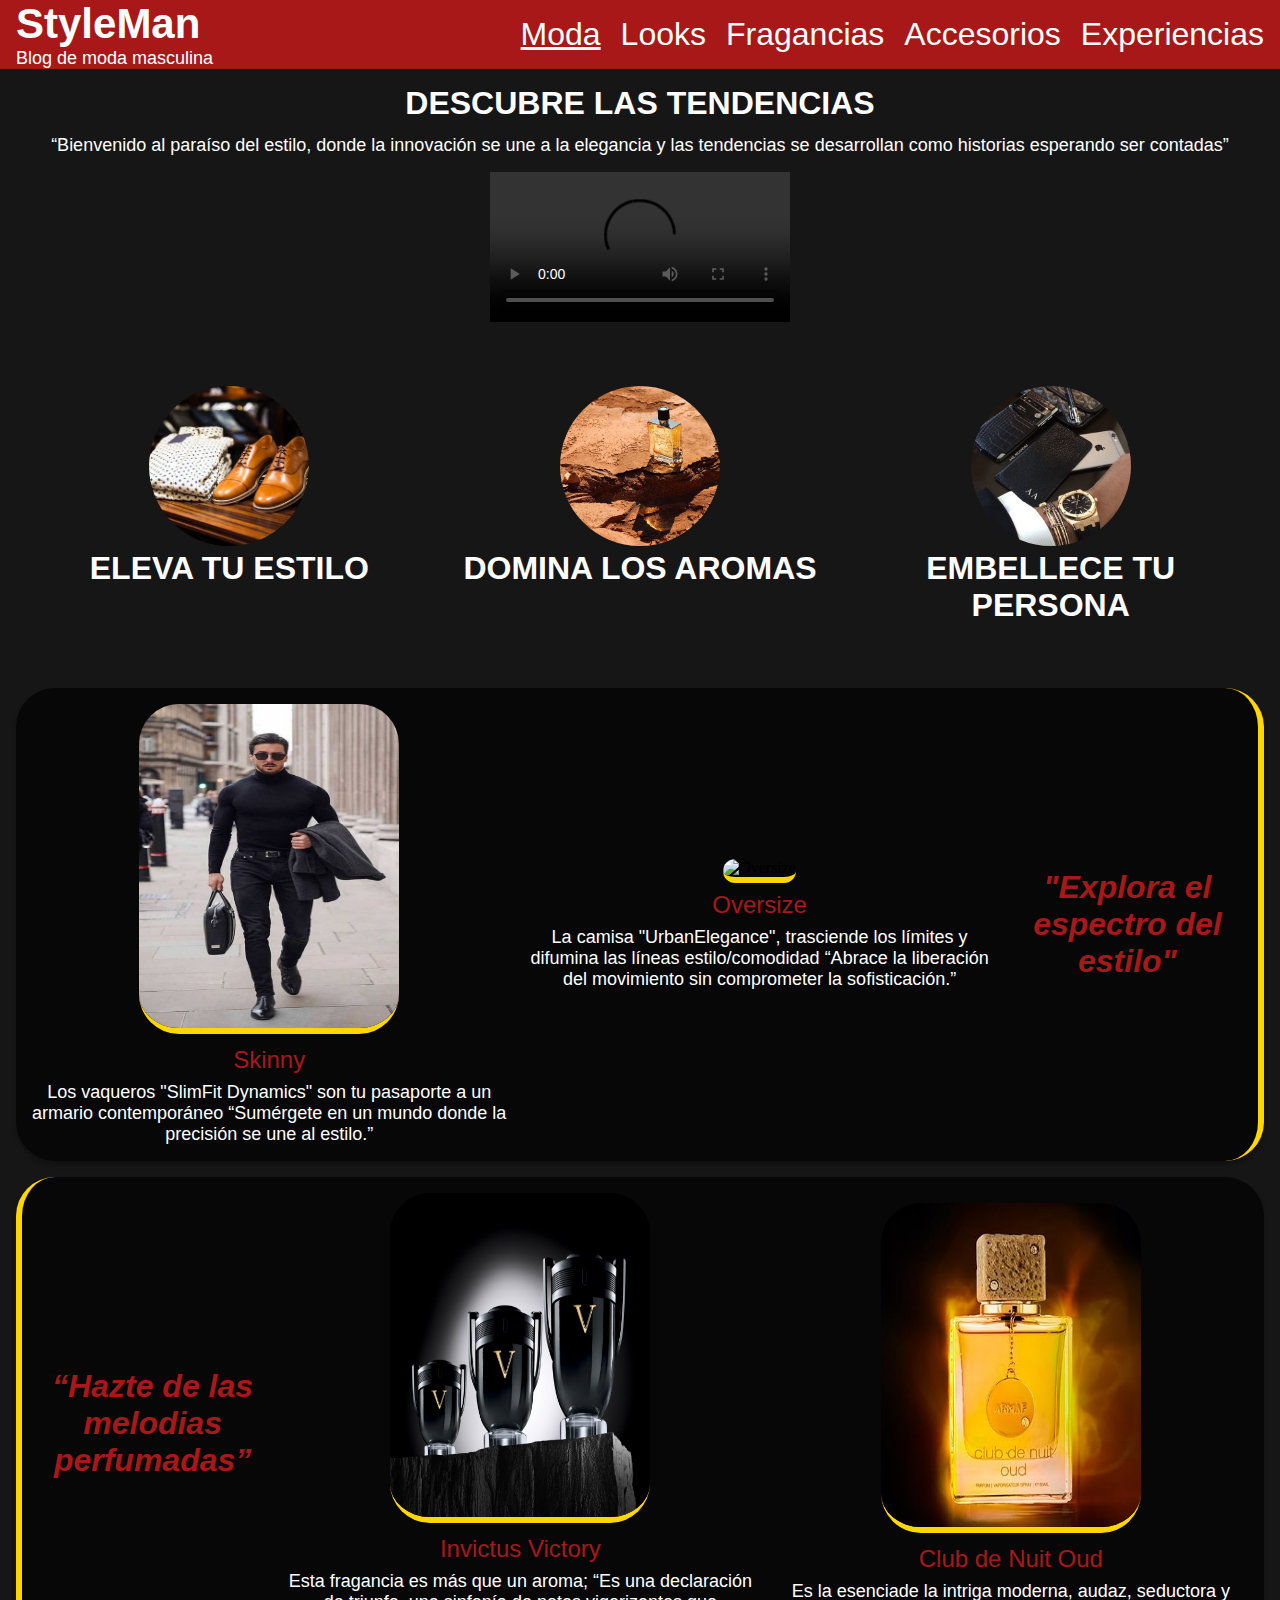
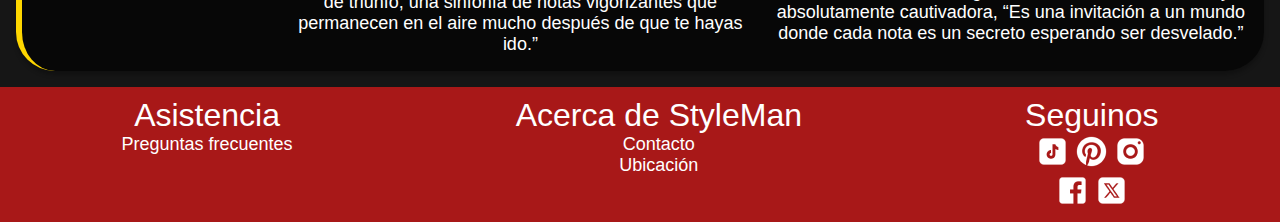
==== index.html @ 56cf2afa "creacion y maquetacion de las 5 paginas utilizando grid y flex" ====
<!DOCTYPE html>
<html lang="en">


<head>
    <meta charset="UTF-8">
    <meta name="viewport" content="width=device-width, initial-scale=1.0">
    <title>Moda</title>
    <link rel="stylesheet" href="./css/style.css">
</head>


<body>
    <!-- Header -->
    <header>
        <div class="StyleMan-Blog">
            <a href="#"><h1>StyleMan</h1></a>
            <p>Blog de moda masculina</p>
        </div>
        <!-- Barra de navegacion -->
        
        <nav>
            <ul class="navBar">
                <li class="active"><a href="#" ><h2>Moda</h2></a> </li>
                <li><a href="./pages/looks.html"><h2>Looks</h2></a></li>
                <li><a href="./pages/fragancias.html" ><h2>Fragancias</h2></a></li>
                <li><a href="./pages/accesorios.html" ><h2>Accesorios</h2></a></li>
                <li><a href="./pages/experiencias.html" ><h2>Experiencias</h2></a></li>
            </ul>
        </nav>
        <!-- Fin Barra de navegacion -->
    </header>
    <!-- Fin Header -->

    <!-- Main -->
    <main>
        <!-- Comentarios Iniciales -->
        <section class="comentarios">
            <h3>DESCUBRE LAS TENDENCIAS</h3>
            <p>“Bienvenido al paraíso del estilo, donde la innovación se une a la elegancia 
                y las tendencias se desarrollan como historias esperando ser contadas”</p>
        </section>
        <!-- Fin Comentarios Iniciales -->
        
        <video src="./assets/video/moda/moda.mp4" controls></video>

        <!-- Preliminares del sitio -->
        <section class="preliminares">
            <div class="temario1">
                <Div class="image-container">
                    <a href="./pages/looks.html"><img src="./assets/img/moda/eleva-tu-estilo.jpeg" alt="Eleva tu estilo"></a>
                </Div>
                <h3>ELEVA TU ESTILO</h3>
            </div>
            <div class="temario2">
                <div class="image-container">
                    <a href="./pages/fragancias.html"><img src="./assets/img/moda/domina-los-aromas.jpg" alt="Domina los aromas"></a>
                </div>
                <h3>DOMINA LOS AROMAS</h3>
            </div>
            <div class="temario3">
                <div class="image-container">
                    <a href="./pages/accesorios.html"><img src="./assets/img/moda/embellece-tu-persona.jpg" alt="Embellece tu persona"></a>
                </div>
                <h3>EMBELLECE TU PERSONA</h3>
            </div>
        </section>
        <!-- Fin Preliminares del sitio web-->

        <!-- Seccion Explora el espectro del estilo -->
        <section class="moda-1">
            <div class="div1-1">
                <img src="./assets/img/moda/skinny.jpg" alt="Skinny">
                <h5>Skinny</h5>
                <p>Los vaqueros "SlimFit Dynamics" son tu pasaporte a un armario contemporáneo “Sumérgete en un mundo donde la precisión se une al estilo.”</p>
            </div>
            <div class="div2-1">
                <img src="./assets/img/moda/Oversize.jpg" alt="Oversize">
                <h5>Oversize</h5>
                <p> La camisa  "UrbanElegance", trasciende los límites y difumina las líneas estilo/comodidad
                “Abrace la liberación del movimiento sin comprometer la sofisticación.”</p>
            </div>
            <div class="tittle-1">
                <h4>"Explora el espectro del estilo"</h4>
            </div>
        </section>
        <!-- Fin Seccion Explora el espectro del estilo -->

        <!-- Seccion Hazte de las melodias perfumadas -->
        <section class="moda-2">
            <div class="tittle-2">
                <h4>“Hazte de las melodias perfumadas”</h4>
            </div>
            <div class="div1-2">
                <img src="./assets/img/moda/invictus-victory.jpeg" alt="Invictus Victory">
                <h5>Invictus Victory</h5>
                <p>Esta fragancia es más que un aroma; “Es una declaración de triunfo, una sinfonía de notas vigorizantes que permanecen en el aire mucho después de que te hayas ido.”</p>
            </div>
            <div class="div2-2">
                <img src="./assets/img/moda/club-de-nuit-oud.jpg" alt="Club de Nuit Oud">
                <h5>Club de Nuit Oud</h5>
                <p>Es la esenciade la intriga moderna, audaz, seductora y absolutamente cautivadora, “Es una invitación a un mundo donde cada nota es un secreto esperando ser desvelado.”</p>
            </div>
        </section>
        <!-- Fin Seccion Hazte de las melodias perfumadas -->
    </main>
    <!-- Fin Main -->

    <!-- Footer -->
    <footer>
        <!-- Asistencia -->
        <div class="Asistencia">
            <a href="./pages/experiencias.html#ir-a-asistencia"><h2>Asistencia</h2></a>
            <a href="./pages/experiencias.html#ir-a-preguntas-frecuentes"><p>Preguntas frecuentes</p></a>
        </div>
        <!-- Fin Aistencia -->
        <!-- Acerca de StyleMan -->
        <div class="AcercadeStyleMan">
            <a href="./pages/experiencias.html#ir-a-acerca-de-StyleMan"><h2>Acerca de StyleMan</h2></a>
            <a href="./pages/experiencias.html#ir-a-contacto"><p>Contacto</p></a>
            <a href="./pages/experiencias.html#ir-a-ubicacion"><p>Ubicación</p></a>
        </div>
        <!-- Fin Acerca de StyleMan -->
        <!-- Seguinos -->
        <div class="Seguinos">
            <h2>Seguinos</h2>
            <div class="icon">
                <section>
                    <a href="https://www.tiktok.com/es/" target="_blank"><img src="./assets/img/redesycontacto/tiktok.png" alt="TikTok"></a>
                    <a href="https://ar.pinterest.com/" target="_blank"><img src="./assets/img/redesycontacto/pinterest.png" alt="Pinterest"></a>
                    <a href="https://www.instagram.com/" target="_blank"><img src="./assets/img/redesycontacto/instagram.png" alt="Instagram"></a>
                </section>
                <section>
                    <a href="https://www.facebook.com/" target="_blank"><img src="./assets/img/redesycontacto/facebook.png" alt="Facebook"></a>
                    <a href="https://twitter.com/" target="_blank"><img src="./assets/img/redesycontacto/x.png" alt="Twitter"></a>
                </section>
            </div>
        </div>
        <!-- Fin Seguinos -->
    </footer>
    <!-- Fin Footer -->

</body>


</html>
---- css/style.css ----
/* Referencias de simbologia

*   Discretiza paginas y generalizades 1440px

-   Agrupa secciones de codigo

/   Indica cambio responsive

+   Discretiza paginas y generalidades dentro de responsive dimensions

<  Discretiza dentro de la estructura base



*/






/* ------------------- RESET PARA ELIMINAR FORMATOS PREDETERMINADOS DE NAVEGADORES ------------------- */
*{
    margin: 0;
    padding: 0;
    box-sizing: border-box;
}
/* ------------------ FIN RESET PARA ELIMINAR FORMATOS PREDETERMINADOS DE NAVEGADORE ---------------- */

/* ---------------------- IMPORTAR FUENTE DESDE GOOGLE FONTS -------------------- */

@import url('https://fonts.googleapis.com/css2?family=Roboto:ital,wght@0,100;0,300;0,400;0,500;0,700;0,900;1,100;1,300;1,400;1,500;1,700;1,900&display=swap');

/* ---------------------- FIN IMPORTAR FUENTE DESDE GOOGLE FONTS ------------------ */


/**************************************** GENERALIDADES ******************************************/

/* ----------- TITULOS/FORMATOS ESTANDAR:SELECTORES DE ETIQUETAS GENERALES ------------- */

h1{
    color: #FFFFFF;
    text-align:none;
    text-decoration: none;
    text-transform: none;
    font-family: "Roboto", sans-serif;
    font-weight: 900;
    font-style: normal;
    font-size: 2.625rem;
}

h2{
    color: #FFFFFF;
    text-align: none;
    text-decoration: none;
    text-transform: none;
    font-family: "Roboto", sans-serif;
    font-weight: 400;
    font-style: normal;
    font-size: 2rem;
}

h3{
    color: #FFFFFF;
    text-align: none;
    text-decoration: none;
    text-transform: none;
    font-family: "Roboto", sans-serif;
    font-weight: 700;
    font-style: normal;
    font-size: 2rem;
}

h4{
    color: #A81818;
    text-align: none;
    text-decoration: none;
    text-transform: none;
    font-family: "Roboto", sans-serif;
    font-weight: 700;
    font-style: italic;
    font-size: 2rem;
}

h5{
    color: #A81818;
    text-align: none;
    text-decoration: none;
    text-transform: none;
    font-family: "Roboto", sans-serif;
    font-weight: 500;
    font-style: normal;
    font-size: 1.5rem;
}

h6{
    color: #FFFFFF;
    text-align: none;
    text-decoration: none;
    text-transform: none;
    font-family: "Roboto", sans-serif;
    font-weight: 500;
    font-style: normal;
    font-size: 1.5rem;
}
p{
  color: #FFFFFF;
  font-family: "Roboto", sans-serif;
  font-weight: 300;
  font-style: normal;
  font-size: 1.125rem;
}

/* ------------ FIN TITULOS/FORMATOS ESTANDAR:SELECTORES DE ETIQUETAS GENERALES ---------- */


/* ------------ PARRAFOS/FORMATOS ESTANDAR: SELECTORES DE ETIQUETAS ESPECIFICAS --------------- */

header p{
    color: #FFFFFF;
    font-family: "Roboto", sans-serif;
    font-weight: 300;
    font-style: normal;
    font-size: 1.125rem;
}
main p{
    color: #FFFFFF;
    font-family: "Roboto", sans-serif;
    font-weight: 300;
    font-style: normal;
    font-size: 1.125rem;
}
footer p{
    color: #FFFFFF;
    text-decoration: none;
    font-family: "Roboto", sans-serif;
    font-weight: 300;
    font-style: normal;
    font-size: 1.125rem;
}
/* ------------- FIN PARRAFOS/FORMATOS ESTANDAR: SELECTORES DE ETIQUETAS ESPECIFICAS -------------- */




/************************************** FIN GENERALIDADES ************************************/







/****************************************** ESTRUCURA BASE ****************************************/

/*<<<<<<<<<<<<<<<<<<<<<<<<<<<<<<<<<<<<<<< HEADER <<<<<<<<<<<<<<<<<<<<<<<<<<<<<<<<<<<<<<< */

header{
  display: flex;
  justify-content: space-between;
  padding: 0rem 1rem 0rem 1rem;
  background-color: #A81818;
  align-items: center;
  position: sticky;
  top: 0;
}

header a{
  text-decoration: none;
}
.StyleMan-Blog:hover h1{
  color: #ffd700;
  transition: color 0.3s ease;
}

/* ------------ BARRA DE NAVEGACION------------------- */

.navBar{
  display: flex;
  list-style-type: none;
  gap: 1.25rem;
}

.navBar li a{
  text-decoration: none;
}

.navBar a:hover h2{
  color: #ffd700;
  transition: color 0.3s ease;
}

.navBar a:hover,
.navBar a:visited,
.navBar a:focus,
.navBar li.active a {
    text-decoration: underline;
    color: #FFFFFF;
}

/* -------------- FIN BARRA DE NAVEGACION-------------- */

/*<<<<<<<<<<<<<<<<<<<<<<<<<<<<<<<<<<<<<<< FIN HEADER <<<<<<<<<<<<<<<<<<<<<<<<<<<<<<<<<<<<<<<*/

/* <<<<<<<<<<<<<<<<<<<<<<<<<<<<<<<<<<<<<<< BODY <<<<<<<<<<<<<<<<<<<<<<<<<<<<<<<<<<<<<<< */

.comentarios{
  width: 100%;
  height: auto;
  display: flex;
  flex-direction: column;
  align-items: center;
  justify-content: center;
  margin-top: 1rem;
  margin-bottom: 1rem;
}
.comentarios h3{
  margin-bottom: .8rem;
  text-align: center;
}
.comentarios p{
  text-align: center;
}


body {
  background-color: #161616;
}


/* <<<<<<<<<<<<<<<<<<<<<<<<<<<<<<<<<<<<<<< FIN BODY <<<<<<<<<<<<<<<<<<<<<<<<<<<<<<<<<<<<<<< */



/*<<<<<<<<<<<<<<<<<<<<<<<<<<<<<<<<<<<<<<< FOOTER <<<<<<<<<<<<<<<<<<<<<<<<<<<<<<<<<<<<<<<*/

footer a{
  text-decoration: none;
}

footer{
  display: grid;
  padding: .625rem;
  background-color: #A81818;

  grid-template-columns: repeat(3, auto);
  grid-template-rows: auto;
  grid-template-areas: 
  "Asistencia AcercadeStyleMan Seguinos"
  ;

}  
.Asistencia{
  grid-area: Asistencia;
}

.AcercadeStyleMan{
  grid-area: AcercadeStyleMan;
}
.Seguinos{
  grid-area: Seguinos;
}

footer div{
  display: flex;
  flex-direction:column;
  align-items:center;
}
footer a:hover h2{
  color: #ffd700;
  transition: color 0.3s ease;
}
footer a:hover p{
  color: #ffd700;
  transition: color 0.3s ease;
}

/*<<<<<<<<<<<<<<<<<<<<<<<<<<<<<<<<<<<<<<< FIN FOOTER <<<<<<<<<<<<<<<<<<<<<<<<<<<<<<<<<<<<<<<*/


/****************************************** FIN ESTRUCURA BASE ****************************************/








/* ************************************** PAGINA MODA ****************************************** */


video{
  display: flex;
  align-items: center;
  margin: 0 auto;
  max-width: 75%;
  height: auto;
}

/* -------------------------------- Preliminares del sitio --------------------------------*/


.preliminares{
  gap: 1rem;
  padding: 2rem;
  margin-top: 2rem;
  margin-bottom: 2rem;
  display: grid;
  width: 100%;
  height: auto;
  grid-template-columns: repeat(3,1fr);
  grid-template-rows: 1fr;
  grid-template-areas:
  "temario1 temario2 temario3"
  ;
}
.temario1{
  grid-area: temario1;
  text-align: center;
}
.temario2{
  grid-area: temario2;
  text-align: center;
}
.temario3{
  grid-area: temario3;
  text-align: center;
}

.temario h3{
  margin-top: 1rem;
}

.image-container img {
  border-radius: 50%;
  overflow:hidden;
  transition: border-color 0.1s ease;
  width: 100%;
  height: auto;
  max-width: 10rem;
  max-height: 10rem;
}

.image-container:hover img {
  border: .1875rem solid #A81818;
}


/* -------------------------------- Fin Preliminares del sitio ------------------------------------*/



/* ------------------------------- Seccion Explora el espectro del estilo -------------------------*/

.moda-1{
  gap: 1rem;
  text-align: center;
  background: rgba(0, 0, 0, 0.67);
  border-right: .375rem solid #FFD700;
  box-shadow: 0rem .25rem .25rem rgba(0, 0, 0, 0.25);
  border-radius: 2.4375rem;
  margin: 1rem;
  padding: 1rem;
  align-items: center;

  display: grid;
  grid-template-columns: repeat(5,1fr);
  grid-template-rows: repeat(2, auto);
  grid-template-areas:
  "div1-1 div1-1 div2-1 div2-1 tittle-1"
  "div1-1 div1-1 div2-1 div2-1 tittle-1"
  ;
}
.div1-1{
  grid-area: div1-1;
}
.div2-1{
  grid-area: div2-1;
}
.tittle-1{
  grid-area: tittle-1;
}


.moda-1 img{
  width: 16.25rem ;
  height: 20.625rem;
  border-bottom: .375rem solid #FFD700;
  border-radius: 2.5rem;
}

.moda-1 div h5{
  margin-top: 0.5rem ;
  margin-bottom: 0.5rem;
}

/* ------------------------------ Fin Seccion Explora el espectro del estilo -----------------------------*/


/* ------------------------------- Seccion Hazte de las melodias perfumadas ----------------------------- */

.moda-2{
  gap: 1rem;
  text-align: center;
  background: rgba(0, 0, 0, 0.67);
  border-left: .375rem solid #FFD700;
  box-shadow: 0rem .25rem .25rem rgba(0, 0, 0, 0.25);
  border-radius: 2.4375rem;
  margin: 1rem;
  padding: 1rem;
  
  align-items: center;

  display: grid;
  grid-template-columns: repeat(5,1fr);
  grid-template-rows: repeat(2, auto);
  grid-template-areas:
  "tittle-2 div1-2 div1-2 div2-2 div2-2"
  "tittle-2 div1-2 div1-2 div2-2 div2-2"
  ;
}

.div1-2{
  grid-area: div1-2;
}
.div2-2{
  grid-area: div2-2;
}
.tittle-2{
  grid-area: tittle-2;
}


.moda-2 img{
  width: 16.25rem ;
  height: 20.625rem;
  border-bottom: .375rem solid #FFD700;
  border-radius: 2.5rem;
}


.moda-2 div h5{
  margin-top: 0.5rem ;
  margin-bottom: 0.5rem;
}

/* ---------------------------------- Fin Seccion Hazte de las melodias perfumadas -------------------------- */

/* ************************************** FIN PAGINA MODA ****************************************** */






/* ************************************** PAGINA LOOKS ****************************************** */

/* --------Right------------ */

.looksRight{
  gap: 1rem;
  text-align: center;
  background: rgba(0, 0, 0, 0.67);
  box-shadow: 0rem .25rem .25rem rgba(0, 0, 0, 0.25);
  border-radius: 2.4375rem;
  margin: 1rem;
  padding: 1rem;
  align-items: center;
  border-right: 3.125rem solid #FFD700;


  display: grid;
  grid-template-columns: repeat(3,1fr) auto;
  grid-template-rows: repeat(3, auto);
  grid-template-areas:
  "estilo1 estilo2 estilo3 h4"
  "estilo1 estilo2 estilo3 h4"
  "estilo1 estilo2 estilo3 h4"
  ;

}

.looksRight div h5{
  margin-top: 0.5rem ;
  margin-bottom: 0.5rem;
}

.looksRight img{
  border-radius: 2.5rem;
  width: 100%;
  height: 100%;
  max-width: 12rem;
  max-height: 15rem;
}

.looksRight h4{
  transform: rotate(-90deg);
  margin-right: -5.5rem;
  grid-area: h4;
}

/* --------Fin Right------------ */

/*  Llamado a estilos */

.estilo1{
  grid-area: estilo1;
}
.estilo2{
  grid-area: estilo2;
}
.estilo3{
  grid-area: estilo3;
}

/* ----------Left ---------- */

.looksLeft{
  gap: 1rem;
  text-align: center;
  background: rgba(0, 0, 0, 0.67);
  box-shadow: 0rem .25rem .25rem rgba(0, 0, 0, 0.25);
  border-radius: 2.4375rem;
  margin: 1rem;
  padding: 1rem;
  align-items: center;
  border-left: 3.125rem solid #FFD700;

  display: grid;
  grid-template-columns: auto repeat(3,1fr);
  grid-template-rows: repeat(3, auto);
  grid-template-areas:
  "h4 estilo1 estilo2 estilo3"
  "h4 estilo1 estilo2 estilo3"
  "h4 estilo1 estilo2 estilo3"
  ;

}

.looksLeft div h5{
  margin-top: 0.5rem ;
  margin-bottom: 0.5rem;
}

.looksLeft img{
  border-radius: 2.5rem;
  width: 100%;
  height: 100%;
  max-width: 12rem;
  max-height: 15rem;
}
.looksLeft h4{
  transform: rotate(-90deg);
  margin-left: -5.5rem;
  grid-area: h4;
}

/* ---------Fin Left----------- */

/* ************************************** FIN PAGINA LOOKS ****************************************** */






/* ************************************** PAGINA FRAGANCIAS ****************************************** */


.aromaTipo{
  border-bottom: .25rem  solid #FFD700;
  box-shadow: 0rem .25rem .25rem rgba(0, 0, 0, 0.25);
  border-radius: 1.875rem;
  background: rgba(0, 0, 0, 0.67);
  text-align: center;
}

.aromas{
  display: grid;
  gap: 1rem;
  text-align: center;
  margin: 2rem;
  grid-template-columns: repeat(3,1fr);
  grid-template-rows: 1fr;
  grid-template-areas: 
  "aroma1 aroma2 aroma3"
  ;
}

.aromas div h5{
  margin-top: 0.5rem ;
  margin-bottom: 0.5rem;
}

.aromas div img{
  border-radius: 2.5rem;
  width: 100%;
  height: 100%;
  max-width: 12rem;
  max-height: 15rem;
}

.aroma1{
  grid-area: aroma1;
}
.aroma2{
  grid-area: aroma2;
}
.aroma3{
  grid-area: aroma3;
}

/* ************************************** FIN PAGINA FRAGANCIAS ****************************************** */




/* ************************************** PAGINA ACCESORIOS ****************************************** */


.accesorios{
  display: grid;
  text-align: center;
  margin: 1rem 1rem 1rem 1rem;
  align-items: center;
  background: rgba(0, 0, 0, 0.67);
  box-shadow: 0px .25rem .25rem  rgba(0, 0, 0, 0.25);
  border-radius: 2.4375rem;
  padding: 2rem;

  grid-template-columns: repeat(7,1fr);
  grid-template-rows: 1fr;
  grid-template-areas: 
  "accesorio1 accesorio1 accesorio1 tittleAccesorio accesorio2 accesorio2 accesorio2"


}

.accesorios img{
  border-radius: 2.5rem;
  max-width: 8rem;
  max-height: 8rem;
  margin: .6rem;
  
}

.accesorios h5{
  margin-top: 0.5rem ;
  margin-bottom: 0.5rem;
}



.accesorio1{
  align-items: center;
  display: grid;
  grid-area: accesorio1;
  grid-template-columns: repeat(3,1fr);
  grid-template-rows: 1fr;
  grid-template-areas:
  "descripAcc1 descripAcc1 imgAcc1"
  ;
}

.accesorio2{
  align-items: center;
  display: grid;
  grid-area: accesorio1;
  grid-template-columns: repeat(3,1fr);
  grid-template-rows: 1fr;
  grid-template-areas:
  "imgAcc2 descripAcc2 descripAcc2"
  ;

}

.accesorio2{
  grid-area: accesorio2;
}

.tittleAccesorio{
  grid-area: tittleAccesorio;
}

.descripAcc1{
  grid-area: descripAcc1;
}
.descripAcc2{
  grid-area: descripAcc2;
}
.imgAcc1{
  grid-area: imgAcc1;
}
.imgAcc2{
  grid-area: imgAcc2;
}
/* ************************************** FIN PAGINA ACCESORIOS ****************************************** */







/* ************************************** PAGINA EXPERIENCIAS ****************************************** */

/* ---------Formatos generales----------- */
.experiencias{
  display: grid;
  gap: 6rem;
  margin: 4rem;
  grid-template-columns: repeat(2,1fr);
  grid-template-rows: auto;
  grid-template-areas: 
  "seccionExp1 seccionExp2"
  ;
}

.seccionExp1{
  grid-area: seccionExp1;

}
.seccionExp2{
  grid-area: seccionExp2;

}

.experiencias h4 {
  text-align: center;
  /* Color|Viñeta */
  background: rgba(0, 0, 0, 0.67);
  /* Stroke|D */
  border-bottom: .25rem solid #FFD700;
  box-shadow: 0px .25rem .25rem rgba(0, 0, 0, 0.25);
  border-radius: 1.875rem;
  box-sizing: border-box;
}

.experiencias h5{
  text-align: center;
  margin-top: 1rem ;
  margin-bottom: 0.5rem;
}
.experiencias h6{
  margin-left: 1.5rem;
}

.experiencias p{
  text-align:justify;
  margin: 1.5rem 2rem 1.5rem 2rem;
}

.info{
  display: flex;
  flex-direction: row;
  align-items: center;
  text-align: left;
} 

/* ---------Fin Formatos generales----------- */

/* -------------Formulario-------------- */


form{
  box-sizing: border-box;
  /* Color|Viñeta */
  background: rgba(0, 0, 0, 0.67);
  /* Stroke|I */
  border: .25rem solid #FFD700;
  box-shadow: 0rem .25rem .25rem rgba(0, 0, 0, 0.25);
  border-radius: 1.875rem;
  margin-top: 0.5rem ;
  margin-bottom: 1.5rem;
  width: 100%;
}

.conteinerForm{
  margin: 1rem;
  align-items: center;
  
}

form h6{
  text-align: center;
  margin-top: 0.5rem ;
  margin-bottom: 0.5rem;
}
.name{
  color: #FFFFFF;
  font-family: "Roboto", sans-serif;
  font-weight: 300;
  font-style: normal;
  font-size: 1.125rem;
  box-sizing: border-box;
  /* Color|Viñeta */
  background: rgba(0, 0, 0, 0.67);
  /* Stroke|D */
  border: .25rem solid #FFD700;
  box-shadow: 0rem .25rem .25rem rgba(0, 0, 0, 0.25);
  border-radius: 1.875rem;
  width: 60%;
  height: 2.2rem;
}
.phone{
  color: #FFFFFF;
  font-family: "Roboto", sans-serif;
  font-weight: 300;
  font-style: normal;
  font-size: 1.125rem;
  box-sizing: border-box;
  /* Color|Viñeta */
  background: rgba(0, 0, 0, 0.67);
  /* Stroke|D */
  border: .25rem solid #FFD700;
  box-shadow: 0rem .25rem .25rem rgba(0, 0, 0, 0.25);
  border-radius: 1.875rem;
  width: 38%;
  height: 2.2rem;
}

.email{
  color: #FFFFFF;
  font-family: "Roboto", sans-serif;
  font-weight: 300;
  font-style: normal;
  font-size: 1.125rem;
  box-sizing: border-box;
  /* Color|Viñeta */
  background: rgba(0, 0, 0, 0.67);
  /* Stroke|D */
  border: .25rem solid #FFD700;
  box-shadow: 0rem .25rem .25rem rgba(0, 0, 0, 0.25);
  border-radius: 1.875rem;
  width: 99%;
  height: 2.2rem;
  margin-top: 0.5rem ;
  margin-bottom: 0.5rem;
}

.mensaje{
  color: #FFFFFF;
  font-family: "Roboto", sans-serif;
  font-weight: 300;
  font-style: normal;
  font-size: 1.125rem;
  box-sizing: border-box;
  /* Color|Viñeta */
  background: rgba(0, 0, 0, 0.67);
  /* Stroke|D */
  border: .25rem solid #FFD700;
  box-shadow: 0rem .25rem .25rem rgba(0, 0, 0, 0.25);
  border-radius: 1.875rem;
  width: 99%;
  height: 7rem;
  margin-bottom: 0.5rem;
}

.send{
  box-sizing: border-box;
  /* Color 3 */
  background: #FFD700;
  /* Stroke|D */
  border: .25rem solid #FFD700;
  box-shadow: 0rem .25rem .25rem rgba(0, 0, 0, 0.25);
  border-radius: 1.875rem;
  width: 20%;
  margin-left: 40%;
  color: #A81818;
  font-family: "Roboto", sans-serif;
  font-weight: 500;
  font-style: normal;
  font-size: 1.5rem;
}

/* -------------Fin Formulario-------------- */


/* ------------- Mapa/ubicacion -------------- */
.ir-a-ubicacion{
  width: 100%;
  height: 100%;
}

.mapa{
  border-radius: 2.5rem;
  margin: 1rem;
  aspect-ratio: 1/1;
  width: 100%;
  height: auto;
}

/* ------------- Fin Mapa/ubicacion -------------- */

/* ************************************** FIN PAGINA EXPERIENCIAS ****************************************** */







/* //////////////////////////////////////////////////////////////////////////////////////////////////////// */
/* ////////////////////////////////////////// RESPONSIVE DIMENSIONS 1024px //////////////////////////////// */
/* //////////////////////////////////////////////////////////////////////////////////////////////////////// */










@media (max-width: 1024px){

  /*+++++++++++++++++++++++++++++++++++++++ PAGINA MODA ++++++++++++++++++++++++++++++++++++++ */
  .moda-1{
  grid-template-columns: repeat(2,1fr);
  grid-template-areas:
  "tittle-1 tittle-1"
  "div1-1 div2-1"
  }

  .moda-2{
  grid-template-columns: repeat(2,1fr);
  grid-template-areas:
  "tittle-2 tittle-2"
  "div1-2 div2-2"
  }
  /*+++++++++++++++++++++++++++++++++++++++ FIN PAGINA MODA ++++++++++++++++++++++++++++++++++++++ */






  /*+++++++++++++++++++++++++++++++++++++++++ PAGINA LOOKS +++++++++++++++++++++++++++++++++++++++ */

  .looksRight{
    grid-template-areas:
    "estilo1 estilo1 estilo1 h4"
    "estilo2 estilo2 estilo2 h4"
    "estilo3 estilo3 estilo3 h4"
  ;
  }

  .looksLeft{
    grid-template-areas:
    "h4 estilo1 estilo1 estilo1"
    "h4 estilo2 estilo2 estilo2"
    "h4 estilo3 estilo3 estilo3"
  ;
  }

  .estilo1{
    align-items: center;
    gap: 1rem;
    display: grid;
    grid-template-columns: repeat(3, 1fr);
    grid-template-rows: auto;
    grid-template-areas:
    "descripcion1 descripcion1 img-estilo1"
  }
  .estilo2{
    align-items: center;
    gap: 1rem;
    display: grid;
    grid-template-columns: repeat(3, 1fr);
    grid-template-rows: auto;
    grid-template-areas:
    "img-estilo2 descripcion2 descripcion2"
  }
  .estilo3{
    align-items: center;
    gap: 1rem;
    display: grid;
    grid-template-columns: repeat(3, 1fr);
    grid-template-rows: auto;
    grid-template-areas:
    "descripcion3 descripcion3 img-estilo3"
  }
  .descripcion1{
    grid-area: descripcion1;
  }
  .descripcion2{
    grid-area: descripcion2;
  }
  .descripcion3{
    grid-area: descripcion3;
  }
  .img-estilo1{
    grid-area: img-estilo1;
  }
  .img-estilo2{
    grid-area: img-estilo2;
  }
  .img-estilo3{
    grid-area: img-estilo3;
  }

/*+++++++++++++++++++++++++++++++++++++++++ FIN PAGINA LOOKS +++++++++++++++++++++++++++++++++++++++ */






/*+++++++++++++++++++++++++++++++++++++++++  PAGINA ACCESORIOS +++++++++++++++++++++++++++++++++++++++ */
.accesorios{
  gap:2rem;
  grid-template-columns: 1fr;
  grid-template-rows: repeat(3,auto);
  grid-template-areas: 
  "tittleAccesorio"
  "accesorio1"
  "accesorio2"
}

/*+++++++++++++++++++++++++++++++++++++++++ FIN PAGINA ACCESORIOS +++++++++++++++++++++++++++++++++++++++ */






/*+++++++++++++++++++++++++++++++++++++++++  PAGINA EXPERIENCIAS +++++++++++++++++++++++++++++++++++++++ */

.experiencias{
  gap: 0rem;
  margin: .1rem;
  grid-template-columns: 1fr;
  grid-template-rows: auto auto;
  grid-template-areas: 
  "seccionExp1"
  "seccionExp2"
  ;
}

.mapa{
  width: 70%;
  aspect-ratio: 4/3;
}
.mapa-container{
  text-align: center;
}

.send{
  width: 30%;
  margin-left: 35%;
}


/*+++++++++++++++++++++++++++++++++++++++++ FIN PAGINA EXPERIENCIAS +++++++++++++++++++++++++++++++++++++++ */










}
/* //////////////////////////////////////////////////////////////////////////////////////////////////////// */
/* //////////////////////////////////////// RESPONSIVE DIMENSIONS 730px /////////////////////////////////// */
/* //////////////////////////////////////////////////////////////////////////////////////////////////////// */





@media (max-width: 730px){

  /*+++++++++++++++++++++++++++++++++++++++++ PAGINA MODA ++++++++++++++++++++++++++++++++++++++ */
  .preliminares{
    display: none;
  }
  video{
    max-width: 100%;
  }
  /*+++++++++++++++++++++++++++++++++++++++ FIN PAGINA MODA ++++++++++++++++++++++++++++++++++++++ */





/*+++++++++++++++++++++++++++++++++++++++++ PAGINA FREGANCIAS ++++++++++++++++++++++++++++++++++++++ */

.aromas{
  grid-template-columns: repeat(2,fr);
  grid-template-rows: repeat(2,auto);
  grid-template-areas: 
  "aroma1 aroma2"
  "aroma3 aroma3"
  ;
}

/*+++++++++++++++++++++++++++++++++++++++++ FIN PAGINA FREGANCIAS ++++++++++++++++++++++++++++++++++++++ */





/*+++++++++++++++++++++++++++++++++++++++++ FOOTER ++++++++++++++++++++++++++++++++++++++ */


footer{
  gap: 1rem;
  grid-template-columns: repeat(2, auto);
  grid-template-rows: repeat(2, auto);
  grid-template-areas: 
  "AcercadeStyleMan Seguinos"
  "Asistencia Seguinos"

  ;

}  


/*+++++++++++++++++++++++++++++++++++++++++ FIN FOOTER ++++++++++++++++++++++++++++++++++++++ */





}
/* /////////////////////////////////////////////////////////////////////////////////////////////////////// */
/* ////////////////////////////////////////// RESPONSIVE DIMENSIONS 650px ///////////////////////////////// */
/* //////////////////////////////////////////////////////////////////////////////////////////////////////// */





@media (max-width: 650px){

  /*+++++++++++++++++++++++++++++++++++++++ GENERALES ++++++++++++++++++++++++++++++++++++++ */

  h1{
      font-size: 1.5rem;
    }

  h2{
      font-size: 1.25rem;
    }

  h3{
      font-size: 1.125rem;
    }

  h4{
      font-size: 1.125rem;
    }

  h5{
      font-size: 1rem;
    }

  h6{
      font-size: 1rem;
    }
  p{
      font-size: .75rem;

    }
  header p{
    font-size: .75rem;
  }
  main p{
    font-size: .75rem;
  }
  footer p{
    font-size: .75rem;
  } 
  /*+++++++++++++++++++++++++++++++++++++++ FIN GENERALES ++++++++++++++++++++++++++++++++++++++ */






  /*+++++++++++++++++++++++++++++++++++++++ PAGINA MODA ++++++++++++++++++++++++++++++++++++++ */
  .moda-1{
  border-right: .275rem solid #FFD700; 
  grid-template-columns: 1fr;
  grid-template-rows: repeat(3, auto);
  grid-template-areas:
  "tittle-1"
  "div1-1"
  "div2-1"
  ;
  }
  .moda-1 img{
    border-bottom: .275rem solid #FFD700;
  }

  .moda-2{
    border-left: .275rem solid #FFD700; 
    grid-template-columns: 1fr;
    grid-template-rows: repeat(3, auto);
    grid-template-areas:
    "tittle-2"
    "div1-2"
    "div2-2"
    ;
  }
  .moda-2 img{
    border-bottom: .275rem solid #FFD700;
  }
.comentarios p{
    display: none;
  }

.comentarios h3{
    font-size: 1.125rem;
    margin-bottom: 0;
  }

/*+++++++++++++++++++++++++++++++++++++++ FIN PAGINA MODA ++++++++++++++++++++++++++++++++++++++ */







/*+++++++++++++++++++++++++++++++++++++++++ PAGINA LOOKS +++++++++++++++++++++++++++++++++++++++ */

 .estilo1{
  align-items: center;
  
  display: grid;
  grid-template-columns: 1fr;
  grid-template-rows: repeat(2, auto);
  grid-template-areas:
  "descripcion1"
  "img-estilo1"
  ;
}
 .estilo2{
  align-items: center;
  
  display: grid;
  grid-template-columns: 1fr;
  grid-template-rows: repeat(2, auto);
  grid-template-areas:
  "descripcion2"
  "img-estilo2"
  ;
}
 .estilo3{
  align-items: center;

  display: grid;
  grid-template-columns: 1fr;
  grid-template-rows: repeat(2, auto);
  grid-template-areas:
  "descripcion3"
  "img-estilo3"
  ;
}


 .looksRight{
  border-right: 2rem solid #FFD700;
}

 .looksLeft{
  border-left: 2rem solid #FFD700;
}

 .looksRight h4{
  margin-right: -4.5rem;
}

 .looksLeft h4{
  margin-left: -4.5rem;
}

 .looksRight p{
  text-align: justify;
}

 .looksLeft p{
  text-align: justify;
}

/*+++++++++++++++++++++++++++++++++++++++++ FIN PAGINA LOOKS +++++++++++++++++++++++++++++++++++++++ */








/*+++++++++++++++++++++++++++++++++++++++++ PAGINA ACCESORIOS ++++++++++++++++++++++++++++++++++++++ */

.accesorios{
  gap:2rem;
  grid-template-columns: repeat(2, 1fr);
  grid-template-rows: repeat(2,auto);
  grid-template-areas: 
  "tittleAccesorio tittleAccesorio"
  "accesorio1 accesorio2"
  
}

.accesorio1{
  grid-template-columns: 1fr;
  grid-template-rows: repeat(2,auto);
  grid-template-areas:
  "descripAcc1"
  "imgAcc1"
  ;
}

.accesorio2{
  grid-template-columns: 1fr;
  grid-template-rows: repeat(2,auto);
  grid-template-areas:
  "descripAcc2"
  "imgAcc2"
  ;

}

.accesorio1 p{
  display: none;
}
.accesorio2 p{
  display: none;
}

/*+++++++++++++++++++++++++++++++++++++++++ FIN PAGINA ACCESORIOS ++++++++++++++++++++++++++++++++++++++ */











}

/* //////////////////////////////////////////////////////////////////////////////////////////////////////// */
/* ////////////////////////////////////////// RESPONSIVE DIMENSIONS 500px ///////////////////////////////// */
/* //////////////////////////////////////////////////////////////////////////////////////////////////////// */








@media (max-width: 500px){

/*+++++++++++++++++++++++++++++++++++++++++ PAGINA FREGANCIAS ++++++++++++++++++++++++++++++++++++++ */

.aromas{
  grid-template-columns: 1fr;
  grid-template-rows: repeat(3,auto);
  grid-template-areas: 
  "aroma1"
  "aroma2"
  "aroma3"
  ;
}
.aromas p{
  text-align: justify;

}

/*+++++++++++++++++++++++++++++++++++++++++ FIN PAGINA FREGANCIAS ++++++++++++++++++++++++++++++++++++++ */







/*+++++++++++++++++++++++++++++++++++++++++ PAGINA ACCESORIOS ++++++++++++++++++++++++++++++++++++++ */

.accesorios{
  gap:2rem;
  grid-template-columns: 1fr;
  grid-template-rows: repeat(3,auto);
  grid-template-areas: 
  "tittleAccesorio"
  "accesorio1"
  "accesorio2"
}

/*+++++++++++++++++++++++++++++++++++++++++ FIN PAGINA ACCESORIOS ++++++++++++++++++++++++++++++++++++++ */







/*+++++++++++++++++++++++++++++++++++++++++ FOOTER ++++++++++++++++++++++++++++++++++++++ */

footer{
  gap: 1rem;
  grid-template-columns: 1FR;
  grid-template-rows: repeat(3, auto);
  grid-template-areas: 
  "AcercadeStyleMan"
  "Asistencia"
  "Seguinos"
  ;

}  

footer div{
  display: flex;
  flex-direction:column;
  align-items: start;
} 


.icon{
  display: flex;
  flex-direction: row;
}


/*+++++++++++++++++++++++++++++++++++++++++ FIN FOOTER ++++++++++++++++++++++++++++++++++++++ */

}
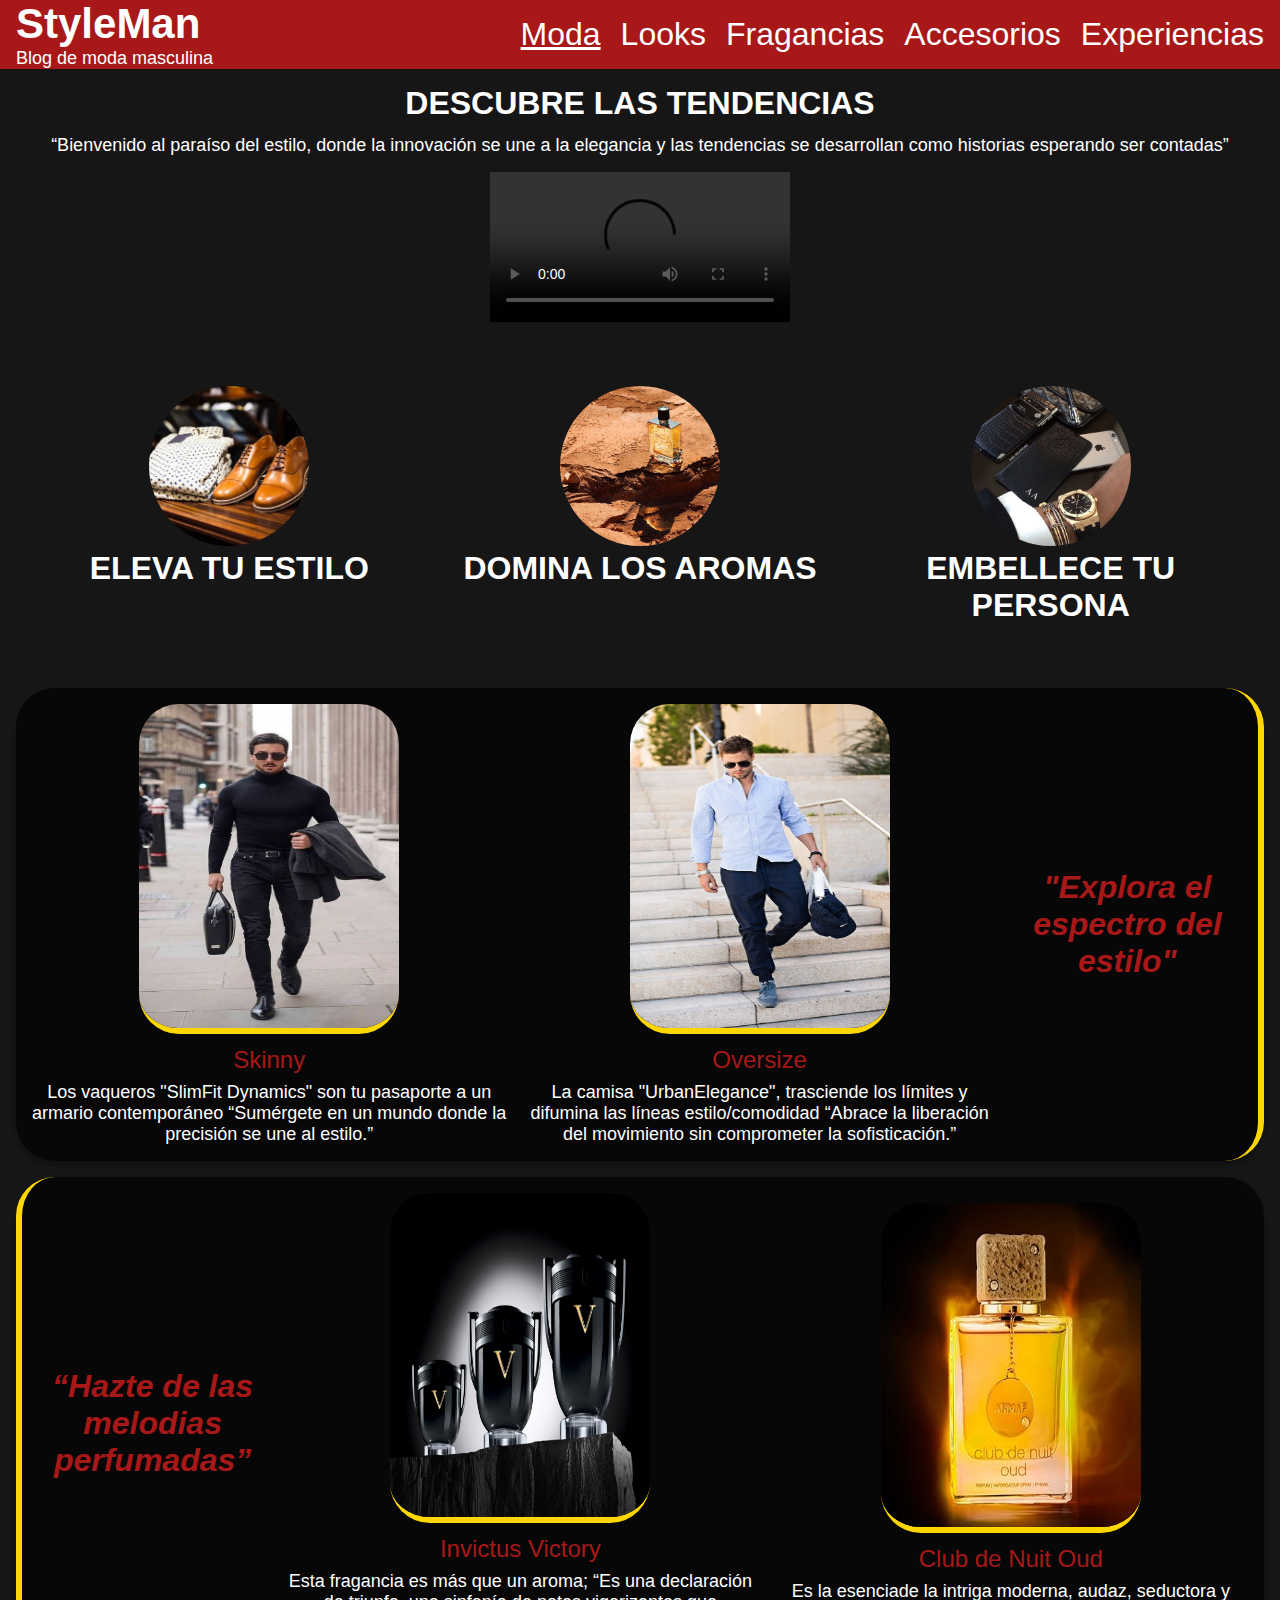
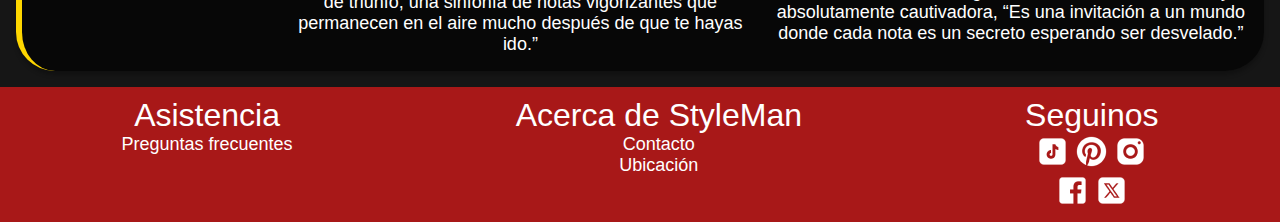
==== commit a709dbf6: "correccion en ruta de llamada a imagenes" ====
--- a/index.html
+++ b/index.html
@@ -75,7 +75,7 @@
                 <p>Los vaqueros "SlimFit Dynamics" son tu pasaporte a un armario contemporáneo “Sumérgete en un mundo donde la precisión se une al estilo.”</p>
             </div>
             <div class="div2-1">
-                <img src="./assets/img/moda/Oversize.jpg" alt="Oversize">
+                <img src="./assets/img/moda/oversize.jpg" alt="Oversize">
                 <h5>Oversize</h5>
                 <p> La camisa  "UrbanElegance", trasciende los límites y difumina las líneas estilo/comodidad
                 “Abrace la liberación del movimiento sin comprometer la sofisticación.”</p>
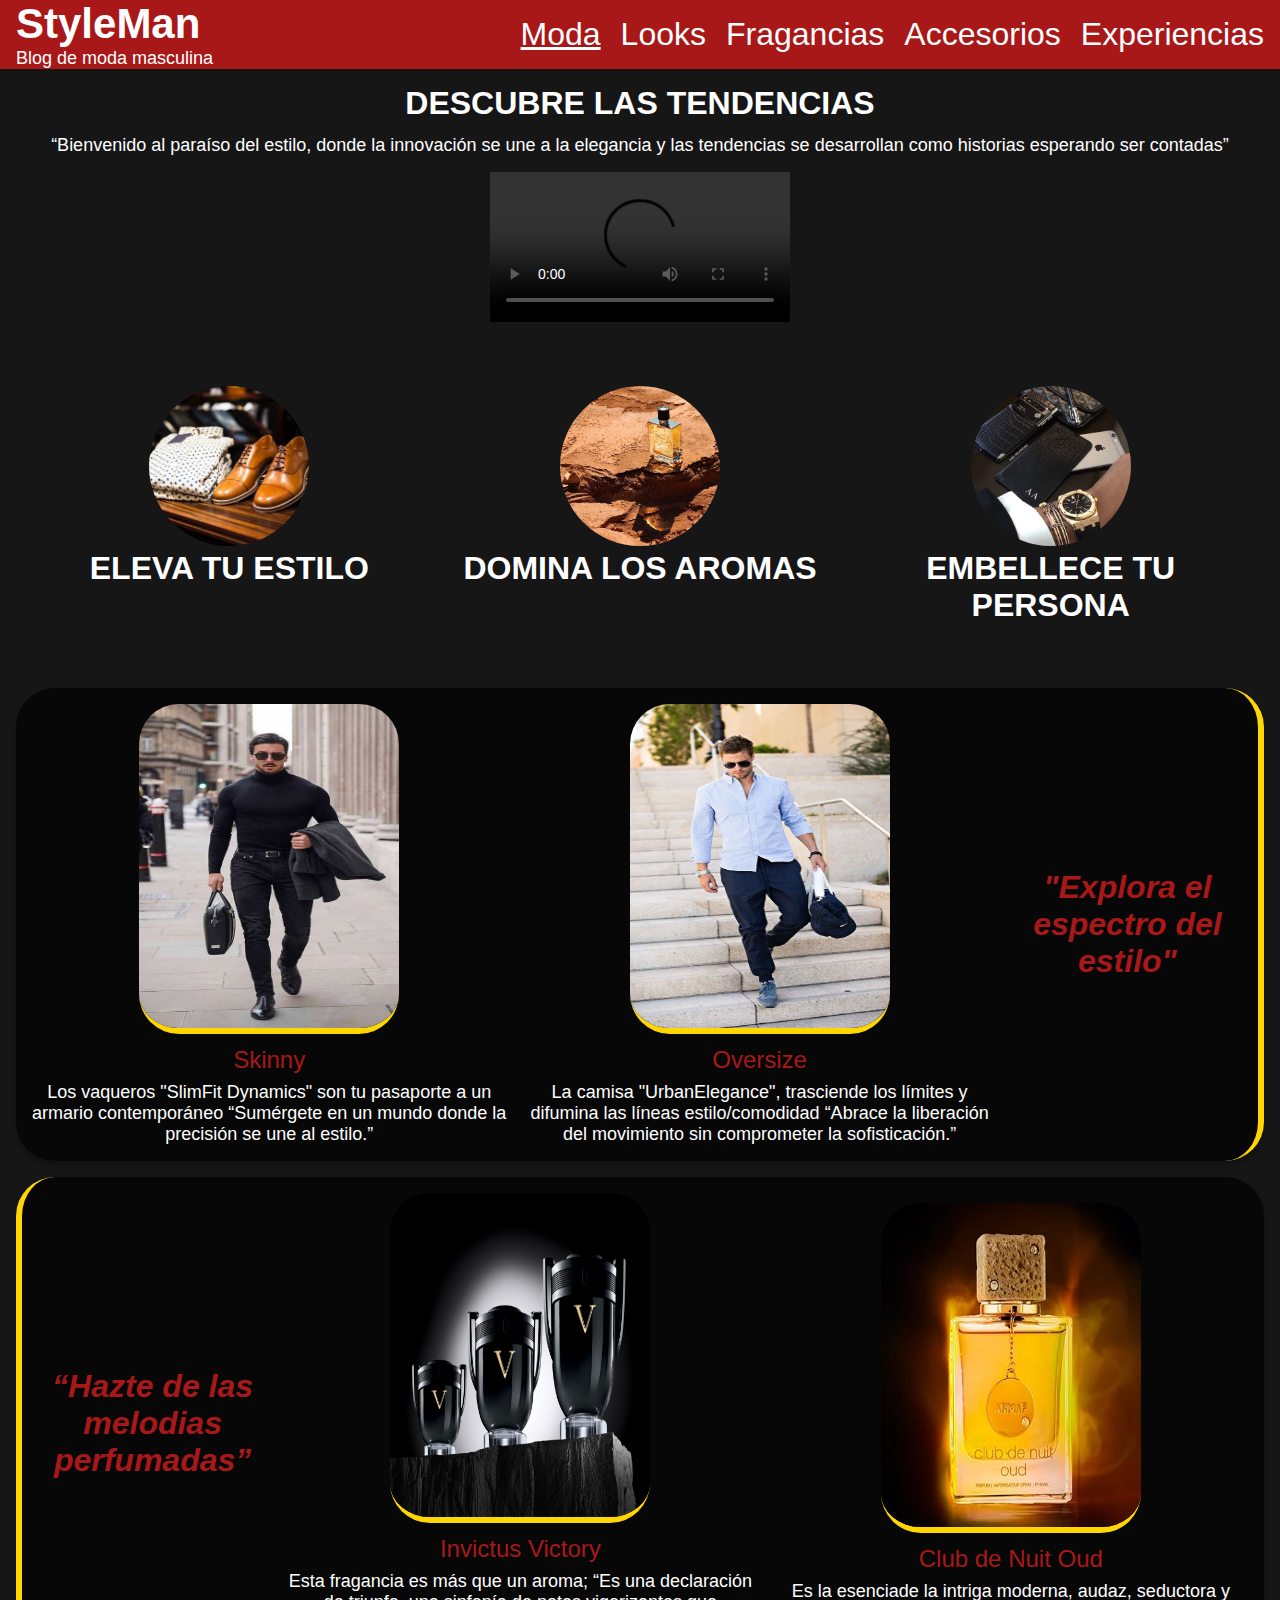
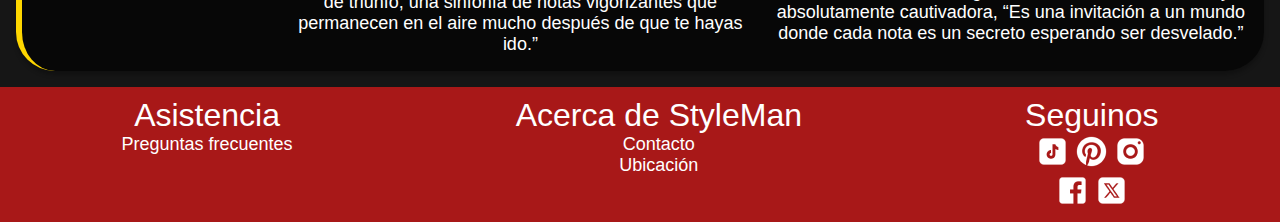
==== commit 91dd8741: "Agregado de Menu desplegable y correccion de texto" ====
--- a/index.html
+++ b/index.html
@@ -6,7 +6,9 @@
     <meta charset="UTF-8">
     <meta name="viewport" content="width=device-width, initial-scale=1.0">
     <title>Moda</title>
+    <link rel="stylesheet" href="https://cdn.jsdelivr.net/npm/bootstrap-icons@1.11.3/font/bootstrap-icons.min.css">
     <link rel="stylesheet" href="./css/style.css">
+    
 </head>
 
 
@@ -18,8 +20,9 @@
             <p>Blog de moda masculina</p>
         </div>
         <!-- Barra de navegacion -->
-        
-        <nav>
+        <button id="abrir" class="abrir-menu"><i class="bi bi-list"></i></button>
+        <nav id="nav" class="nav">
+            <button class="cerrar-menu" id="cerrar"><i class="bi bi-x-lg"></i></button>
             <ul class="navBar">
                 <li class="active"><a href="#" ><h2>Moda</h2></a> </li>
                 <li><a href="./pages/looks.html"><h2>Looks</h2></a></li>
@@ -139,7 +142,7 @@
         <!-- Fin Seguinos -->
     </footer>
     <!-- Fin Footer -->
-
+    <script src="./js/main.js"></script>
 </body>
 
 
--- a/css/style.css
+++ b/css/style.css
@@ -198,6 +198,13 @@
     color: #FFFFFF;
 }
 
+.abrir-menu{
+  display: none;
+}
+.cerrar-menu{
+  display: none;
+}
+
 /* -------------- FIN BARRA DE NAVEGACION-------------- */
 
 /*<<<<<<<<<<<<<<<<<<<<<<<<<<<<<<<<<<<<<<< FIN HEADER <<<<<<<<<<<<<<<<<<<<<<<<<<<<<<<<<<<<<<<*/
@@ -245,11 +252,11 @@
 
   grid-template-columns: repeat(3, auto);
   grid-template-rows: auto;
-  grid-template-areas: 
+  grid-template-areas:
   "Asistencia AcercadeStyleMan Seguinos"
   ;
 
-}  
+}
 .Asistencia{
   grid-area: Asistencia;
 }
@@ -409,7 +416,7 @@
   border-radius: 2.4375rem;
   margin: 1rem;
   padding: 1rem;
-  
+
   align-items: center;
 
   display: grid;
@@ -583,7 +590,7 @@
   margin: 2rem;
   grid-template-columns: repeat(3,1fr);
   grid-template-rows: 1fr;
-  grid-template-areas: 
+  grid-template-areas:
   "aroma1 aroma2 aroma3"
   ;
 }
@@ -631,7 +638,7 @@
 
   grid-template-columns: repeat(7,1fr);
   grid-template-rows: 1fr;
-  grid-template-areas: 
+  grid-template-areas:
   "accesorio1 accesorio1 accesorio1 tittleAccesorio accesorio2 accesorio2 accesorio2"
 
 
@@ -642,7 +649,7 @@
   max-width: 8rem;
   max-height: 8rem;
   margin: .6rem;
-  
+
 }
 
 .accesorios h5{
@@ -712,7 +719,7 @@
   margin: 4rem;
   grid-template-columns: repeat(2,1fr);
   grid-template-rows: auto;
-  grid-template-areas: 
+  grid-template-areas:
   "seccionExp1 seccionExp2"
   ;
 }
@@ -756,7 +763,7 @@
   flex-direction: row;
   align-items: center;
   text-align: left;
-} 
+}
 
 /* ---------Fin Formatos generales----------- */
 
@@ -779,7 +786,7 @@
 .conteinerForm{
   margin: 1rem;
   align-items: center;
-  
+
 }
 
 form h6{
@@ -915,6 +922,46 @@
 
 
 @media (max-width: 1024px){
+/*+++++++++++++++++++++++++++++++++++++++ NAV ++++++++++++++++++++++++++++++++++++++ */
+
+.abrir-menu,
+.cerrar-menu{
+  display: block;
+  border: 0;
+  cursor: pointer;
+  font-size: 1.5rem;
+  background-color: transparent;
+  color:#FFFFFF;
+}
+
+.nav{
+  opacity: 0;
+  visibility: hidden;
+} 
+.nav{
+  display: flex;
+  flex-direction: column;
+  position: absolute;
+  align-items: end;
+  gap: 1rem;
+  top: 0;
+  right: 0;
+  height: 100vh;
+  background-color: #A81818;
+  padding: 1rem;
+}
+.navBar{
+  flex-direction: column;
+  align-items: end;
+}
+.nav.visible{
+  opacity: 1;
+  visibility: visible;
+}
+
+
+/*+++++++++++++++++++++++++++++++++++++++ FIN NAV ++++++++++++++++++++++++++++++++++++++ */
+
 
   /*+++++++++++++++++++++++++++++++++++++++ PAGINA MODA ++++++++++++++++++++++++++++++++++++++ */
   .moda-1{
@@ -1013,7 +1060,7 @@
   gap:2rem;
   grid-template-columns: 1fr;
   grid-template-rows: repeat(3,auto);
-  grid-template-areas: 
+  grid-template-areas:
   "tittleAccesorio"
   "accesorio1"
   "accesorio2"
@@ -1033,7 +1080,7 @@
   margin: .1rem;
   grid-template-columns: 1fr;
   grid-template-rows: auto auto;
-  grid-template-areas: 
+  grid-template-areas:
   "seccionExp1"
   "seccionExp2"
   ;
@@ -1093,7 +1140,7 @@
 .aromas{
   grid-template-columns: repeat(2,fr);
   grid-template-rows: repeat(2,auto);
-  grid-template-areas: 
+  grid-template-areas:
   "aroma1 aroma2"
   "aroma3 aroma3"
   ;
@@ -1112,13 +1159,13 @@
   gap: 1rem;
   grid-template-columns: repeat(2, auto);
   grid-template-rows: repeat(2, auto);
-  grid-template-areas: 
+  grid-template-areas:
   "AcercadeStyleMan Seguinos"
   "Asistencia Seguinos"
 
   ;
 
-}  
+}
 
 
 /*+++++++++++++++++++++++++++++++++++++++++ FIN FOOTER ++++++++++++++++++++++++++++++++++++++ */
@@ -1175,7 +1222,7 @@
   }
   footer p{
     font-size: .75rem;
-  } 
+  }
   /*+++++++++++++++++++++++++++++++++++++++ FIN GENERALES ++++++++++++++++++++++++++++++++++++++ */
 
 
@@ -1185,7 +1232,7 @@
 
   /*+++++++++++++++++++++++++++++++++++++++ PAGINA MODA ++++++++++++++++++++++++++++++++++++++ */
   .moda-1{
-  border-right: .275rem solid #FFD700; 
+  border-right: .275rem solid #FFD700;
   grid-template-columns: 1fr;
   grid-template-rows: repeat(3, auto);
   grid-template-areas:
@@ -1199,7 +1246,7 @@
   }
 
   .moda-2{
-    border-left: .275rem solid #FFD700; 
+    border-left: .275rem solid #FFD700;
     grid-template-columns: 1fr;
     grid-template-rows: repeat(3, auto);
     grid-template-areas:
@@ -1232,7 +1279,7 @@
 
  .estilo1{
   align-items: center;
-  
+
   display: grid;
   grid-template-columns: 1fr;
   grid-template-rows: repeat(2, auto);
@@ -1243,7 +1290,7 @@
 }
  .estilo2{
   align-items: center;
-  
+
   display: grid;
   grid-template-columns: 1fr;
   grid-template-rows: repeat(2, auto);
@@ -1282,11 +1329,11 @@
 }
 
  .looksRight p{
-  text-align: justify;
+  text-align: center;
 }
 
  .looksLeft p{
-  text-align: justify;
+  text-align: center;
 }
 
 /*+++++++++++++++++++++++++++++++++++++++++ FIN PAGINA LOOKS +++++++++++++++++++++++++++++++++++++++ */
@@ -1304,10 +1351,10 @@
   gap:2rem;
   grid-template-columns: repeat(2, 1fr);
   grid-template-rows: repeat(2,auto);
-  grid-template-areas: 
+  grid-template-areas:
   "tittleAccesorio tittleAccesorio"
   "accesorio1 accesorio2"
-  
+
 }
 
 .accesorio1{
@@ -1368,14 +1415,14 @@
 .aromas{
   grid-template-columns: 1fr;
   grid-template-rows: repeat(3,auto);
-  grid-template-areas: 
+  grid-template-areas:
   "aroma1"
   "aroma2"
   "aroma3"
   ;
 }
 .aromas p{
-  text-align: justify;
+  text-align: center;
 
 }
 
@@ -1393,7 +1440,7 @@
   gap:2rem;
   grid-template-columns: 1fr;
   grid-template-rows: repeat(3,auto);
-  grid-template-areas: 
+  grid-template-areas:
   "tittleAccesorio"
   "accesorio1"
   "accesorio2"
@@ -1413,19 +1460,19 @@
   gap: 1rem;
   grid-template-columns: 1FR;
   grid-template-rows: repeat(3, auto);
-  grid-template-areas: 
+  grid-template-areas:
   "AcercadeStyleMan"
   "Asistencia"
   "Seguinos"
   ;
 
-}  
+}
 
 footer div{
   display: flex;
   flex-direction:column;
   align-items: start;
-} 
+}
 
 
 .icon{
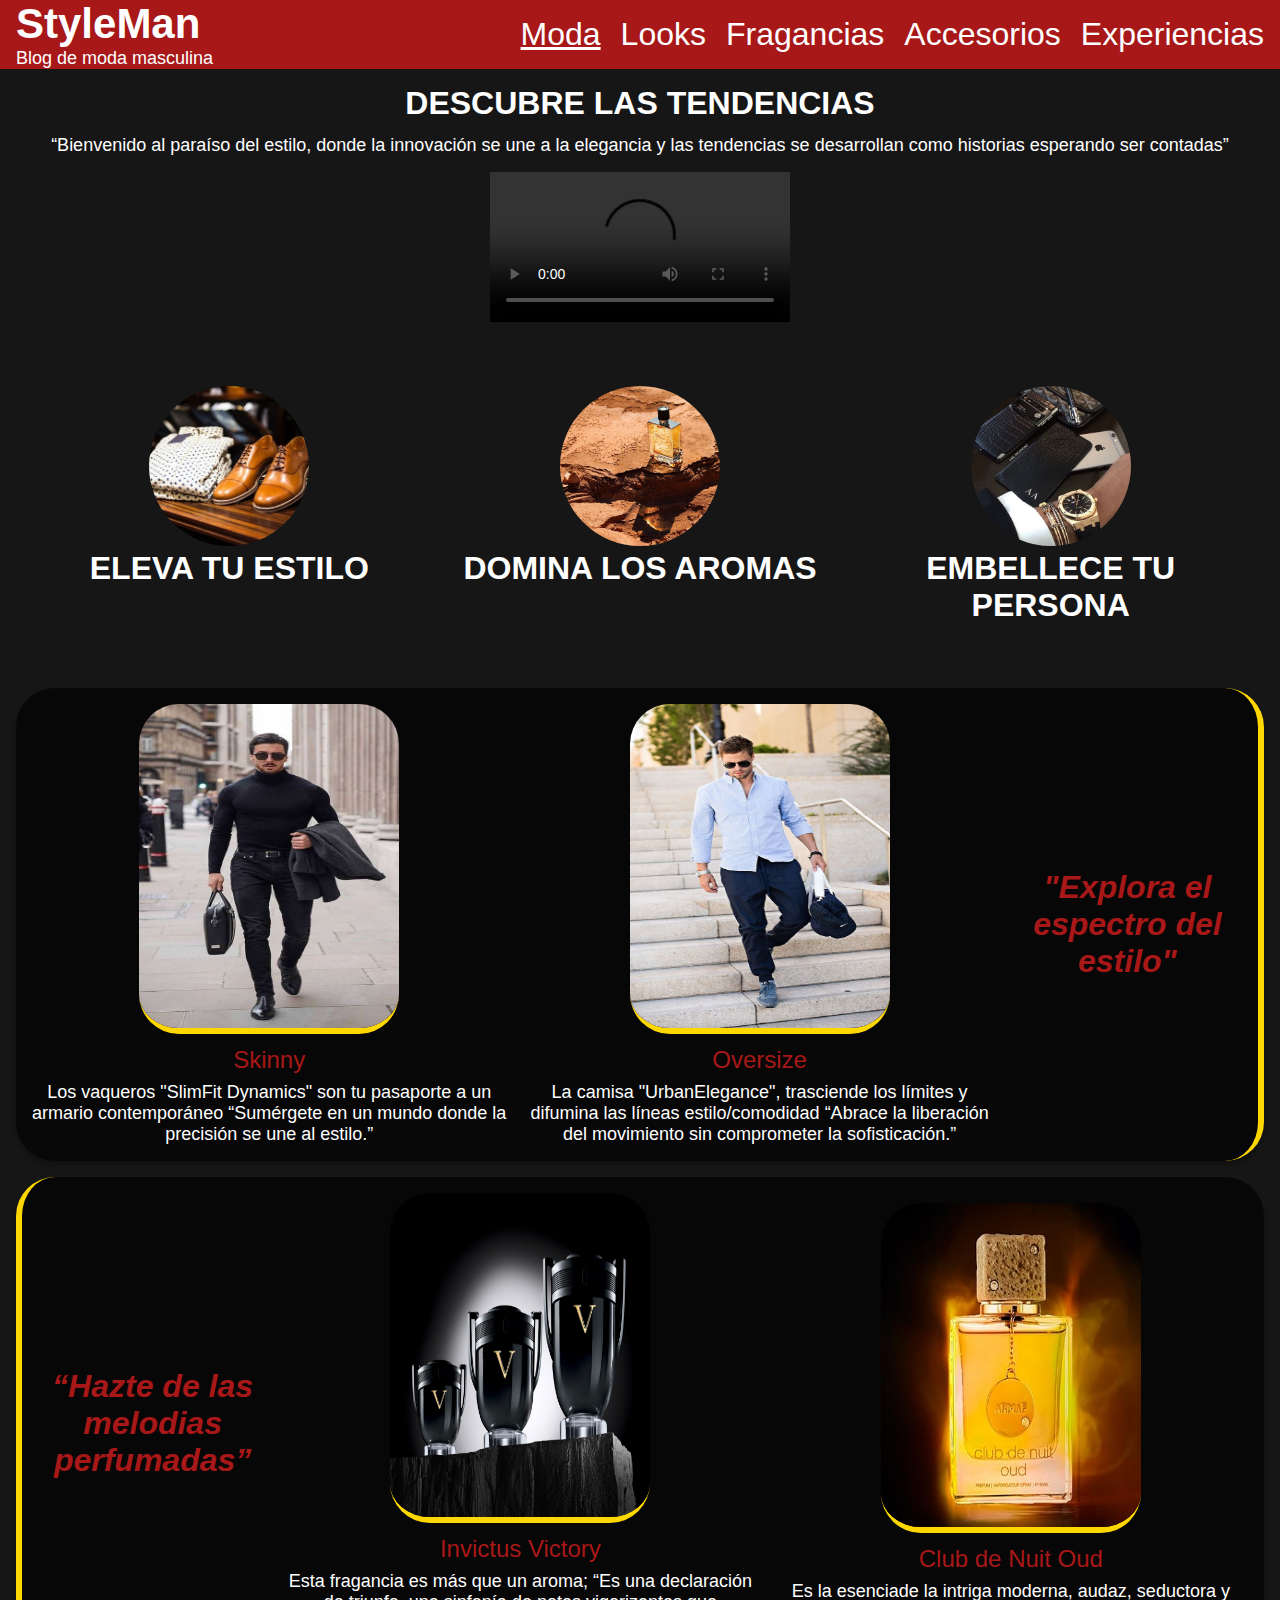
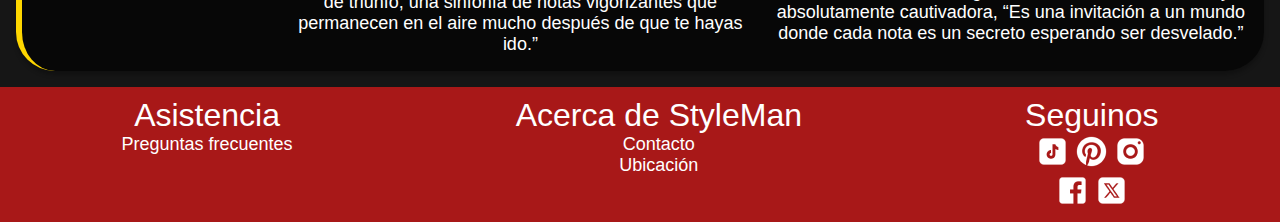
==== commit 343575a3: "Modificaciones en Menu exitosas" ====
--- a/index.html
+++ b/index.html
@@ -142,7 +142,7 @@
         <!-- Fin Seguinos -->
     </footer>
     <!-- Fin Footer -->
-    <script src="./js/main.js"></script>
+    <script src="./pages/main.js"></script>
 </body>
 
 
--- a/css/style.css
+++ b/css/style.css
@@ -1049,9 +1049,18 @@
   }
 
 /*+++++++++++++++++++++++++++++++++++++++++ FIN PAGINA LOOKS +++++++++++++++++++++++++++++++++++++++ */
-
-
-
+/*+++++++++++++++++++++++++++++++++++++++++ PAGINA AROMAS  +++++++++++++++++++++++++++++++++++++++ */
+
+
+/* .aromas{
+  grid-template-columns: repeat(3,fr);
+  grid-template-rows: repeat(1,auto);
+  grid-template-areas:
+  "aroma1 aroma2 aroma3"
+
+  ;
+} */
+/*+++++++++++++++++++++++++++++++++++++++++ FIN PAGINA AROMAS +++++++++++++++++++++++++++++++++++++++ */
 
 
 
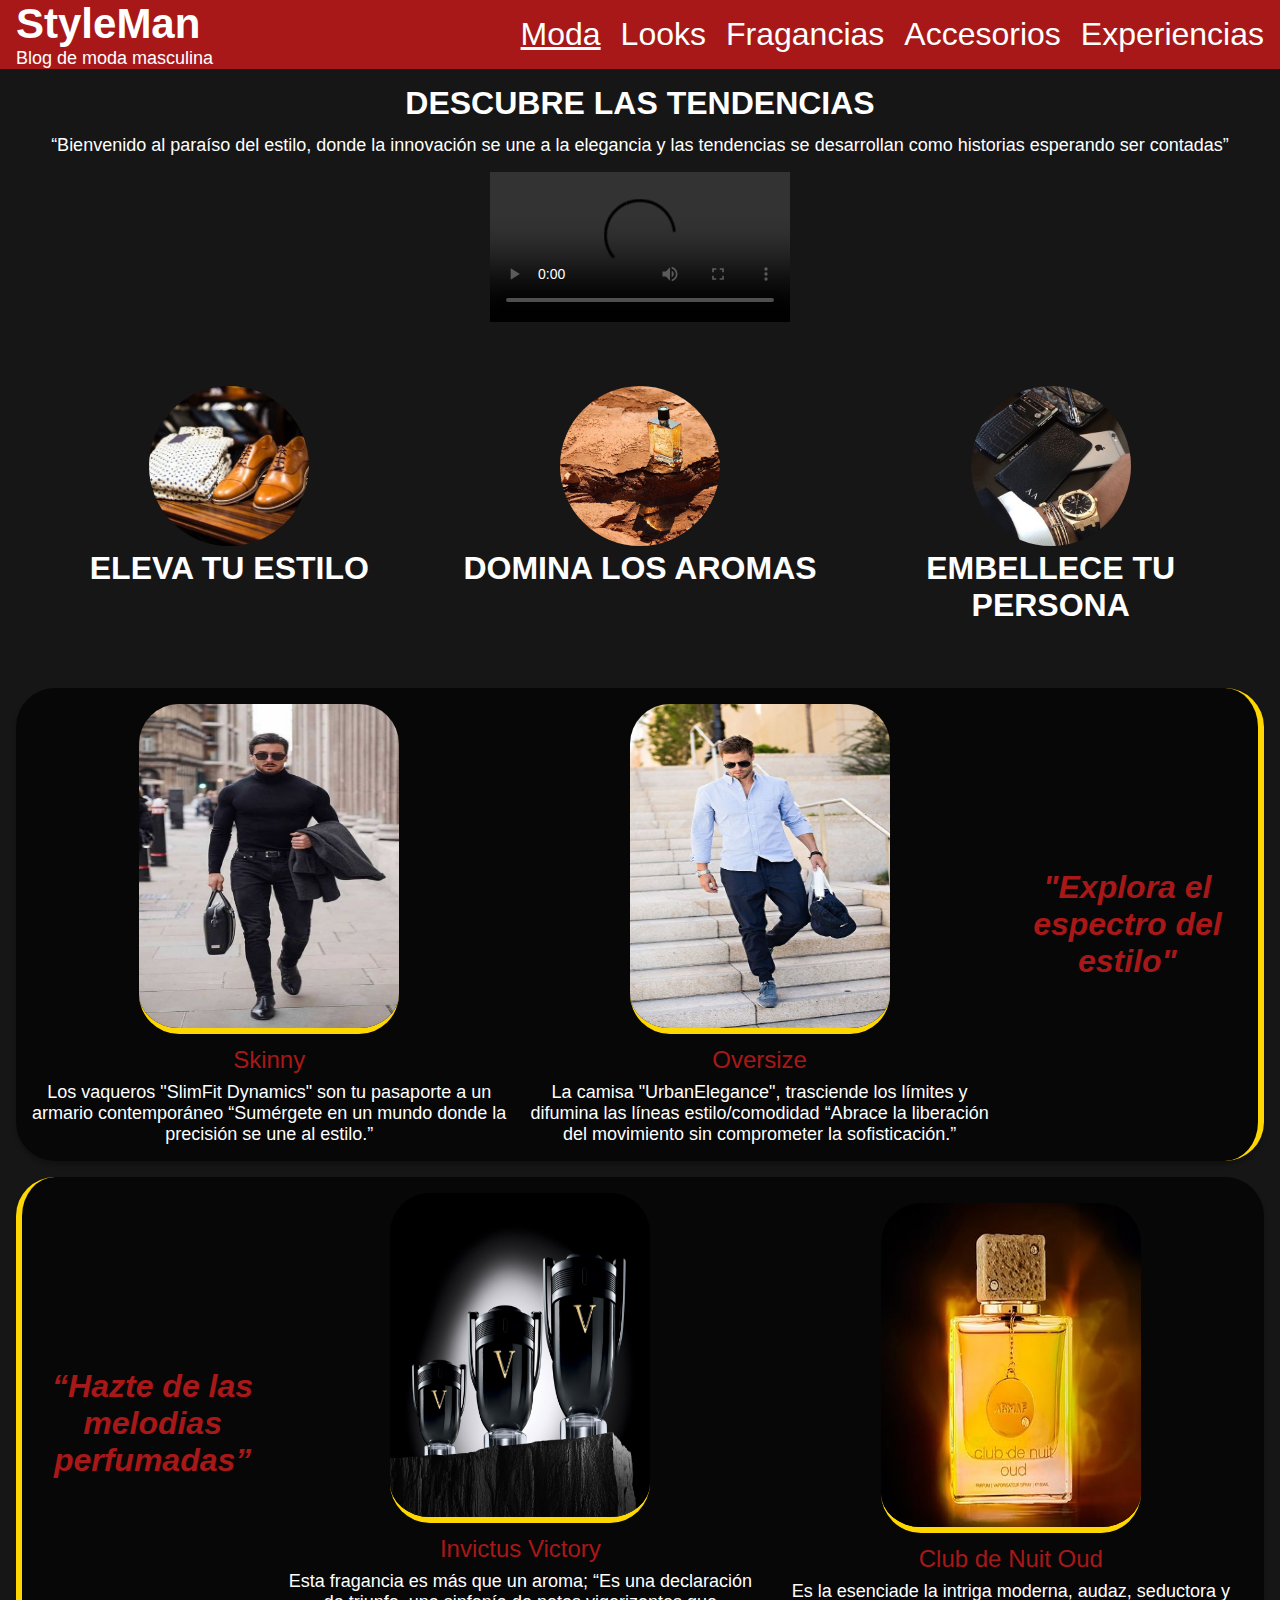
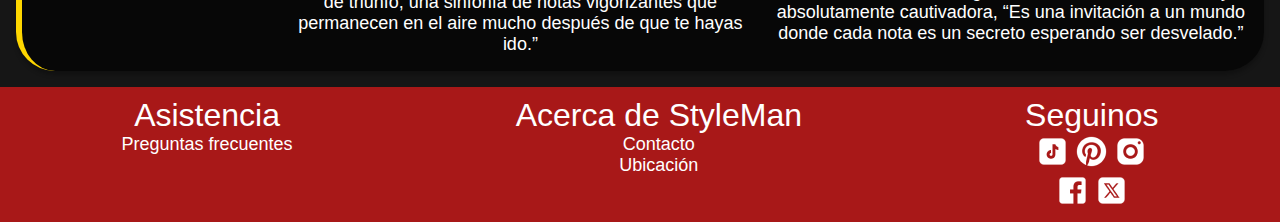
==== commit 09b69972: "Modificaciones Segunda entrega: Favicon, comentarios, otros" ====
--- a/index.html
+++ b/index.html
@@ -1,5 +1,5 @@
 <!DOCTYPE html>
-<html lang="en">
+<html lang="es">
 
 
 <head>
@@ -8,7 +8,7 @@
     <title>Moda</title>
     <link rel="stylesheet" href="https://cdn.jsdelivr.net/npm/bootstrap-icons@1.11.3/font/bootstrap-icons.min.css">
     <link rel="stylesheet" href="./css/style.css">
-    
+    <link rel="icon" href="https://www.flaticon.es/icono-gratis/elvis_1578078?term=persona+bailando&page=4&position=11&origin=search&related_id=1578078">
 </head>
 
 
@@ -142,7 +142,7 @@
         <!-- Fin Seguinos -->
     </footer>
     <!-- Fin Footer -->
-    <script src="./pages/main.js"></script>
+    <script src="./js/main.js"></script>
 </body>
 
 
--- a/css/style.css
+++ b/css/style.css
@@ -19,24 +19,24 @@
 
 
 
-/* ------------------- RESET PARA ELIMINAR FORMATOS PREDETERMINADOS DE NAVEGADORES ------------------- */
+/* --- RESET PARA ELIMINAR FORMATOS PREDETERMINADOS DE NAVEGADORES --- */
 *{
     margin: 0;
     padding: 0;
     box-sizing: border-box;
 }
-/* ------------------ FIN RESET PARA ELIMINAR FORMATOS PREDETERMINADOS DE NAVEGADORE ---------------- */
-
-/* ---------------------- IMPORTAR FUENTE DESDE GOOGLE FONTS -------------------- */
+/* ---FIN RESET PARA ELIMINAR FORMATOS PREDETERMINADOS DE NAVEGADORE --- */
+
+/* --- IMPORTAR FUENTE DESDE GOOGLE FONTS --- */
 
 @import url('https://fonts.googleapis.com/css2?family=Roboto:ital,wght@0,100;0,300;0,400;0,500;0,700;0,900;1,100;1,300;1,400;1,500;1,700;1,900&display=swap');
 
-/* ---------------------- FIN IMPORTAR FUENTE DESDE GOOGLE FONTS ------------------ */
-
-
-/**************************************** GENERALIDADES ******************************************/
-
-/* ----------- TITULOS/FORMATOS ESTANDAR:SELECTORES DE ETIQUETAS GENERALES ------------- */
+/* ---FIN IMPORTAR FUENTE DESDE GOOGLE FONTS --- */
+
+
+/*** GENERALIDADES ***/
+
+/* --- TITULOS/FORMATOS ESTANDAR:SELECTORES DE ETIQUETAS GENERALES --- */
 
 h1{
     color: #FFFFFF;
@@ -111,10 +111,10 @@
   font-size: 1.125rem;
 }
 
-/* ------------ FIN TITULOS/FORMATOS ESTANDAR:SELECTORES DE ETIQUETAS GENERALES ---------- */
-
-
-/* ------------ PARRAFOS/FORMATOS ESTANDAR: SELECTORES DE ETIQUETAS ESPECIFICAS --------------- */
+/* ---FIN TITULOS/FORMATOS ESTANDAR:SELECTORES DE ETIQUETAS GENERALES --- */
+
+
+/* --- PARRAFOS/FORMATOS ESTANDAR: SELECTORES DE ETIQUETAS ESPECIFICAS --- */
 
 header p{
     color: #FFFFFF;
@@ -138,22 +138,22 @@
     font-style: normal;
     font-size: 1.125rem;
 }
-/* ------------- FIN PARRAFOS/FORMATOS ESTANDAR: SELECTORES DE ETIQUETAS ESPECIFICAS -------------- */
-
-
-
-
-/************************************** FIN GENERALIDADES ************************************/
-
-
-
-
-
-
-
-/****************************************** ESTRUCURA BASE ****************************************/
-
-/*<<<<<<<<<<<<<<<<<<<<<<<<<<<<<<<<<<<<<<< HEADER <<<<<<<<<<<<<<<<<<<<<<<<<<<<<<<<<<<<<<< */
+/* --- FIN PARRAFOS/FORMATOS ESTANDAR: SELECTORES DE ETIQUETAS ESPECIFICAS --- */
+
+
+
+
+/*** FIN GENERALIDADES ***/
+
+
+
+
+
+
+
+/*** ESTRUCURA BASE ***/
+
+/*<<< HEADER <<< */
 
 header{
   display: flex;
@@ -163,6 +163,7 @@
   align-items: center;
   position: sticky;
   top: 0;
+
 }
 
 header a{
@@ -173,7 +174,7 @@
   transition: color 0.3s ease;
 }
 
-/* ------------ BARRA DE NAVEGACION------------------- */
+/* --- BARRA DE NAVEGACION --- */
 
 .navBar{
   display: flex;
@@ -205,11 +206,11 @@
   display: none;
 }
 
-/* -------------- FIN BARRA DE NAVEGACION-------------- */
-
-/*<<<<<<<<<<<<<<<<<<<<<<<<<<<<<<<<<<<<<<< FIN HEADER <<<<<<<<<<<<<<<<<<<<<<<<<<<<<<<<<<<<<<<*/
-
-/* <<<<<<<<<<<<<<<<<<<<<<<<<<<<<<<<<<<<<<< BODY <<<<<<<<<<<<<<<<<<<<<<<<<<<<<<<<<<<<<<< */
+/* --- FIN BARRA DE NAVEGACION --- */
+
+/*<<< FIN HEADER <<<*/
+
+/* <<< BODY <<< */
 
 .comentarios{
   width: 100%;
@@ -235,11 +236,11 @@
 }
 
 
-/* <<<<<<<<<<<<<<<<<<<<<<<<<<<<<<<<<<<<<<< FIN BODY <<<<<<<<<<<<<<<<<<<<<<<<<<<<<<<<<<<<<<< */
-
-
-
-/*<<<<<<<<<<<<<<<<<<<<<<<<<<<<<<<<<<<<<<< FOOTER <<<<<<<<<<<<<<<<<<<<<<<<<<<<<<<<<<<<<<<*/
+/* <<< FIN BODY << */
+
+
+
+/*<<< FOOTER <<<*/
 
 footer a{
   text-decoration: none;
@@ -282,19 +283,19 @@
   transition: color 0.3s ease;
 }
 
-/*<<<<<<<<<<<<<<<<<<<<<<<<<<<<<<<<<<<<<<< FIN FOOTER <<<<<<<<<<<<<<<<<<<<<<<<<<<<<<<<<<<<<<<*/
-
-
-/****************************************** FIN ESTRUCURA BASE ****************************************/
-
-
-
-
-
-
-
-
-/* ************************************** PAGINA MODA ****************************************** */
+/*<<< FIN FOOTER <<<*/
+
+
+/*** FIN ESTRUCURA BASE ***/
+
+
+
+
+
+
+
+
+/* *** PAGINA MODA *** */
 
 
 video{
@@ -305,7 +306,7 @@
   height: auto;
 }
 
-/* -------------------------------- Preliminares del sitio --------------------------------*/
+/* --- Preliminares del sitio ---*/
 
 
 .preliminares{
@@ -347,6 +348,8 @@
   height: auto;
   max-width: 10rem;
   max-height: 10rem;
+/* ATENCION ATRIBUTO OBJECT */
+  object-fit: fill;
 }
 
 .image-container:hover img {
@@ -354,11 +357,11 @@
 }
 
 
-/* -------------------------------- Fin Preliminares del sitio ------------------------------------*/
-
-
-
-/* ------------------------------- Seccion Explora el espectro del estilo -------------------------*/
+/* --- Fin Preliminares del sitio ---*/
+
+
+
+/* --- Seccion Explora el espectro del estilo ---*/
 
 .moda-1{
   gap: 1rem;
@@ -395,6 +398,7 @@
   height: 20.625rem;
   border-bottom: .375rem solid #FFD700;
   border-radius: 2.5rem;
+  
 }
 
 .moda-1 div h5{
@@ -402,10 +406,10 @@
   margin-bottom: 0.5rem;
 }
 
-/* ------------------------------ Fin Seccion Explora el espectro del estilo -----------------------------*/
-
-
-/* ------------------------------- Seccion Hazte de las melodias perfumadas ----------------------------- */
+/* --- Fin Seccion Explora el espectro del estilo ---*/
+
+
+/* --- Seccion Hazte de las melodias perfumadas --- */
 
 .moda-2{
   gap: 1rem;
@@ -452,18 +456,18 @@
   margin-bottom: 0.5rem;
 }
 
-/* ---------------------------------- Fin Seccion Hazte de las melodias perfumadas -------------------------- */
-
-/* ************************************** FIN PAGINA MODA ****************************************** */
-
-
-
-
-
-
-/* ************************************** PAGINA LOOKS ****************************************** */
-
-/* --------Right------------ */
+/* --- Fin Seccion Hazte de las melodias perfumadas --- */
+
+/* *** FIN PAGINA MODA *** */
+
+
+
+
+
+
+/* *** PAGINA LOOKS *** */
+
+/* --- Right --- */
 
 .looksRight{
   gap: 1rem;
@@ -494,11 +498,13 @@
 }
 
 .looksRight img{
-  border-radius: 2.5rem;
+  border-radius: 2rem;
   width: 100%;
   height: 100%;
   max-width: 12rem;
   max-height: 15rem;
+  
+  object-fit:fill;
 }
 
 .looksRight h4{
@@ -507,7 +513,7 @@
   grid-area: h4;
 }
 
-/* --------Fin Right------------ */
+/* --- Fin Right --- */
 
 /*  Llamado a estilos */
 
@@ -521,7 +527,7 @@
   grid-area: estilo3;
 }
 
-/* ----------Left ---------- */
+/* --- Left --- */
 
 .looksLeft{
   gap: 1rem;
@@ -551,64 +557,70 @@
 }
 
 .looksLeft img{
+  border-radius: 2rem;
+  width: 100%;
+  height: 100%;
+  max-width: 12rem;
+  max-height: 15rem;
+  
+  object-fit: fill;
+}
+.looksLeft h4{
+  transform: rotate(-90deg);
+  margin-left: -5.5rem;
+  grid-area: h4;
+}
+
+/* --- Fin Left --- */
+
+/* *** FIN PAGINA LOOKS *** */
+
+
+
+
+
+
+/* *** PAGINA FRAGANCIAS *** */
+
+
+.aromaTipo{
+  border-bottom: .25rem  solid #FFD700;
+  box-shadow: 0rem .25rem .25rem rgba(0, 0, 0, 0.25);
+  border-radius: 1.875rem;
+  background: rgba(0, 0, 0, 0.67);
+  text-align: center;
+  margin-bottom: 0.25rem;
+}
+
+.aromas{
+  /* display: grid; */
+  /* gap: 2rem;  */
+  text-align: center;
+  margin-bottom: 2rem;
+  /* grid-template-columns: repeat(3,1fr);
+  grid-template-rows: 1fr;
+  grid-template-areas:
+  "aroma1 aroma2 aroma3" */
+  ;
+}
+
+.aromas div h5{
+  margin-top: 0.5rem ;
+  margin-bottom: 0.5rem;
+}
+
+.aromas div img{
+  margin-top: 0.8rem ;
   border-radius: 2.5rem;
   width: 100%;
   height: 100%;
   max-width: 12rem;
   max-height: 15rem;
-}
-.looksLeft h4{
-  transform: rotate(-90deg);
-  margin-left: -5.5rem;
-  grid-area: h4;
-}
-
-/* ---------Fin Left----------- */
-
-/* ************************************** FIN PAGINA LOOKS ****************************************** */
-
-
-
-
-
-
-/* ************************************** PAGINA FRAGANCIAS ****************************************** */
-
-
-.aromaTipo{
-  border-bottom: .25rem  solid #FFD700;
-  box-shadow: 0rem .25rem .25rem rgba(0, 0, 0, 0.25);
-  border-radius: 1.875rem;
-  background: rgba(0, 0, 0, 0.67);
-  text-align: center;
-}
-
-.aromas{
-  display: grid;
-  gap: 1rem;
-  text-align: center;
-  margin: 2rem;
-  grid-template-columns: repeat(3,1fr);
-  grid-template-rows: 1fr;
-  grid-template-areas:
-  "aroma1 aroma2 aroma3"
-  ;
-}
-
-.aromas div h5{
-  margin-top: 0.5rem ;
-  margin-bottom: 0.5rem;
-}
-
-.aromas div img{
-  border-radius: 2.5rem;
-  width: 100%;
-  height: 100%;
-  max-width: 12rem;
-  max-height: 15rem;
-}
-
-.aroma1{
+  /* ATENCION ATRIBUTO OBJECT */
+  object-fit: fill;
+}
+
+/* .aroma1{
   grid-area: aroma1;
 }
 .aroma2{
@@ -616,14 +628,14 @@
 }
 .aroma3{
   grid-area: aroma3;
-}
-
-/* ************************************** FIN PAGINA FRAGANCIAS ****************************************** */
-
-
-
-
-/* ************************************** PAGINA ACCESORIOS ****************************************** */
+} */
+
+/* *** FIN PAGINA FRAGANCIAS *** */
+
+
+
+
+/* *** PAGINA ACCESORIOS *** */
 
 
 .accesorios{
@@ -702,36 +714,36 @@
 .imgAcc2{
   grid-area: imgAcc2;
 }
-/* ************************************** FIN PAGINA ACCESORIOS ****************************************** */
-
-
-
-
-
-
-
-/* ************************************** PAGINA EXPERIENCIAS ****************************************** */
-
-/* ---------Formatos generales----------- */
+/* *** FIN PAGINA ACCESORIOS *** */
+
+
+
+
+
+
+
+/* *** PAGINA EXPERIENCIAS *** */
+
+/* --- Formatos generales --- */
 .experiencias{
-  display: grid;
+  /* display: grid; */
   gap: 6rem;
   margin: 4rem;
-  grid-template-columns: repeat(2,1fr);
+  /* grid-template-columns: repeat(2,1fr);
   grid-template-rows: auto;
   grid-template-areas:
   "seccionExp1 seccionExp2"
-  ;
-}
-
-.seccionExp1{
+  ; */
+}
+
+/* .seccionExp1{
   grid-area: seccionExp1;
 
 }
 .seccionExp2{
   grid-area: seccionExp2;
 
-}
+} */
 
 .experiencias h4 {
   text-align: center;
@@ -765,9 +777,9 @@
   text-align: left;
 }
 
-/* ---------Fin Formatos generales----------- */
-
-/* -------------Formulario-------------- */
+/* --- Fin Formatos generales --- */
+
+/* --- Formulario --- */
 
 
 form{
@@ -881,10 +893,10 @@
   font-size: 1.5rem;
 }
 
-/* -------------Fin Formulario-------------- */
-
-
-/* ------------- Mapa/ubicacion -------------- */
+/* --- Fin Formulario --- */
+
+
+/* --- Mapa/ubicacion --- */
 .ir-a-ubicacion{
   width: 100%;
   height: 100%;
@@ -892,25 +904,27 @@
 
 .mapa{
   border-radius: 2.5rem;
-  margin: 1rem;
+  margin-right: 10%;
+  margin-left: 10%;
   aspect-ratio: 1/1;
-  width: 100%;
+  width: 80%;
   height: auto;
-}
-
-/* ------------- Fin Mapa/ubicacion -------------- */
-
-/* ************************************** FIN PAGINA EXPERIENCIAS ****************************************** */
-
-
-
-
-
-
-
-/* //////////////////////////////////////////////////////////////////////////////////////////////////////// */
-/* ////////////////////////////////////////// RESPONSIVE DIMENSIONS 1024px //////////////////////////////// */
-/* //////////////////////////////////////////////////////////////////////////////////////////////////////// */
+  
+}
+
+/* --- Fin Mapa/ubicacion --- */
+
+/* *** FIN PAGINA EXPERIENCIAS *** */
+
+
+
+
+
+
+
+
+/* /// RESPONSIVE DIMENSIONS 1024px /// */
+
 
 
 
@@ -922,7 +936,7 @@
 
 
 @media (max-width: 1024px){
-/*+++++++++++++++++++++++++++++++++++++++ NAV ++++++++++++++++++++++++++++++++++++++ */
+/*+++ NAV +++ */
 
 .abrir-menu,
 .cerrar-menu{
@@ -960,10 +974,10 @@
 }
 
 
-/*+++++++++++++++++++++++++++++++++++++++ FIN NAV ++++++++++++++++++++++++++++++++++++++ */
-
-
-  /*+++++++++++++++++++++++++++++++++++++++ PAGINA MODA ++++++++++++++++++++++++++++++++++++++ */
+/*+++ FIN NAV +++ */
+
+
+  /*+++ PAGINA MODA +++ */
   .moda-1{
   grid-template-columns: repeat(2,1fr);
   grid-template-areas:
@@ -977,14 +991,14 @@
   "tittle-2 tittle-2"
   "div1-2 div2-2"
   }
-  /*+++++++++++++++++++++++++++++++++++++++ FIN PAGINA MODA ++++++++++++++++++++++++++++++++++++++ */
-
-
-
-
-
-
-  /*+++++++++++++++++++++++++++++++++++++++++ PAGINA LOOKS +++++++++++++++++++++++++++++++++++++++ */
+  /*+++ FIN PAGINA MODA +++ */
+
+
+
+
+
+
+  /*+++ PAGINA LOOKS +++ */
 
   .looksRight{
     grid-template-areas:
@@ -1048,8 +1062,8 @@
     grid-area: img-estilo3;
   }
 
-/*+++++++++++++++++++++++++++++++++++++++++ FIN PAGINA LOOKS +++++++++++++++++++++++++++++++++++++++ */
-/*+++++++++++++++++++++++++++++++++++++++++ PAGINA AROMAS  +++++++++++++++++++++++++++++++++++++++ */
+/*+++ FIN PAGINA LOOKS +++ */
+/*+++PAGINA FREGANCIAS  +++ */
 
 
 /* .aromas{
@@ -1060,11 +1074,11 @@
 
   ;
 } */
-/*+++++++++++++++++++++++++++++++++++++++++ FIN PAGINA AROMAS +++++++++++++++++++++++++++++++++++++++ */
-
-
-
-/*+++++++++++++++++++++++++++++++++++++++++  PAGINA ACCESORIOS +++++++++++++++++++++++++++++++++++++++ */
+/*+++ FIN PAGINA FREGANCIAS +++ */
+
+
+
+/*+++ PAGINA ACCESORIOS +++ */
 .accesorios{
   gap:2rem;
   grid-template-columns: 1fr;
@@ -1075,24 +1089,24 @@
   "accesorio2"
 }
 
-/*+++++++++++++++++++++++++++++++++++++++++ FIN PAGINA ACCESORIOS +++++++++++++++++++++++++++++++++++++++ */
-
-
-
-
-
-
-/*+++++++++++++++++++++++++++++++++++++++++  PAGINA EXPERIENCIAS +++++++++++++++++++++++++++++++++++++++ */
+/*+++ FIN PAGINA ACCESORIOS +++ */
+
+
+
+
+
+
+/*+++  PAGINA EXPERIENCIAS +++ */
 
 .experiencias{
   gap: 0rem;
   margin: .1rem;
-  grid-template-columns: 1fr;
+  /* grid-template-columns: 1fr;
   grid-template-rows: auto auto;
   grid-template-areas:
   "seccionExp1"
   "seccionExp2"
-  ;
+  ; */
 }
 
 .mapa{
@@ -1109,21 +1123,21 @@
 }
 
 
-/*+++++++++++++++++++++++++++++++++++++++++ FIN PAGINA EXPERIENCIAS +++++++++++++++++++++++++++++++++++++++ */
-
-
-
-
-
-
-
-
-
-
-}
-/* //////////////////////////////////////////////////////////////////////////////////////////////////////// */
-/* //////////////////////////////////////// RESPONSIVE DIMENSIONS 730px /////////////////////////////////// */
-/* //////////////////////////////////////////////////////////////////////////////////////////////////////// */
+/*+++ FIN PAGINA EXPERIENCIAS +++ */
+
+
+
+
+
+
+
+
+
+
+}
+
+/* /// RESPONSIVE DIMENSIONS 730px /// */
+
 
 
 
@@ -1131,37 +1145,37 @@
 
 @media (max-width: 730px){
 
-  /*+++++++++++++++++++++++++++++++++++++++++ PAGINA MODA ++++++++++++++++++++++++++++++++++++++ */
+  /*+++ PAGINA MODA +++ */
   .preliminares{
     display: none;
   }
   video{
     max-width: 100%;
   }
-  /*+++++++++++++++++++++++++++++++++++++++ FIN PAGINA MODA ++++++++++++++++++++++++++++++++++++++ */
-
-
-
-
-
-/*+++++++++++++++++++++++++++++++++++++++++ PAGINA FREGANCIAS ++++++++++++++++++++++++++++++++++++++ */
-
-.aromas{
+  /*+++ FIN PAGINA MODA +++ */
+
+
+
+
+
+/*+++ PAGINA FREGANCIAS +++ */
+
+/* .aromas{
   grid-template-columns: repeat(2,fr);
   grid-template-rows: repeat(2,auto);
   grid-template-areas:
   "aroma1 aroma2"
   "aroma3 aroma3"
   ;
-}
-
-/*+++++++++++++++++++++++++++++++++++++++++ FIN PAGINA FREGANCIAS ++++++++++++++++++++++++++++++++++++++ */
-
-
-
-
-
-/*+++++++++++++++++++++++++++++++++++++++++ FOOTER ++++++++++++++++++++++++++++++++++++++ */
+} */
+
+/*+++ FIN PAGINA FREGANCIAS +++ */
+
+
+
+
+
+/*+++ FOOTER +++ */
 
 
 footer{
@@ -1177,16 +1191,16 @@
 }
 
 
-/*+++++++++++++++++++++++++++++++++++++++++ FIN FOOTER ++++++++++++++++++++++++++++++++++++++ */
-
-
-
-
-
-}
-/* /////////////////////////////////////////////////////////////////////////////////////////////////////// */
-/* ////////////////////////////////////////// RESPONSIVE DIMENSIONS 650px ///////////////////////////////// */
-/* //////////////////////////////////////////////////////////////////////////////////////////////////////// */
+/*+++ FIN FOOTER +++ */
+
+
+
+
+
+}
+
+/* /// RESPONSIVE DIMENSIONS 650px /// */
+
 
 
 
@@ -1194,7 +1208,7 @@
 
 @media (max-width: 650px){
 
-  /*+++++++++++++++++++++++++++++++++++++++ GENERALES ++++++++++++++++++++++++++++++++++++++ */
+  /*+++ GENERALES +++ */
 
   h1{
       font-size: 1.5rem;
@@ -1232,14 +1246,14 @@
   footer p{
     font-size: .75rem;
   }
-  /*+++++++++++++++++++++++++++++++++++++++ FIN GENERALES ++++++++++++++++++++++++++++++++++++++ */
-
-
-
-
-
-
-  /*+++++++++++++++++++++++++++++++++++++++ PAGINA MODA ++++++++++++++++++++++++++++++++++++++ */
+  /*+++ FIN GENERALES +++ */
+
+
+
+
+
+
+  /*+++ PAGINA MODA +++ */
   .moda-1{
   border-right: .275rem solid #FFD700;
   grid-template-columns: 1fr;
@@ -1276,15 +1290,15 @@
     margin-bottom: 0;
   }
 
-/*+++++++++++++++++++++++++++++++++++++++ FIN PAGINA MODA ++++++++++++++++++++++++++++++++++++++ */
-
-
-
-
-
-
-
-/*+++++++++++++++++++++++++++++++++++++++++ PAGINA LOOKS +++++++++++++++++++++++++++++++++++++++ */
+/*+++ FIN PAGINA MODA +++ */
+
+
+
+
+
+
+
+/*+++ PAGINA LOOKS +++ */
 
  .estilo1{
   align-items: center;
@@ -1345,16 +1359,16 @@
   text-align: center;
 }
 
-/*+++++++++++++++++++++++++++++++++++++++++ FIN PAGINA LOOKS +++++++++++++++++++++++++++++++++++++++ */
-
-
-
-
-
-
-
-
-/*+++++++++++++++++++++++++++++++++++++++++ PAGINA ACCESORIOS ++++++++++++++++++++++++++++++++++++++ */
+/*+++ FIN PAGINA LOOKS +++ */
+
+
+
+
+
+
+
+
+/*+++ PAGINA ACCESORIOS +++ */
 
 .accesorios{
   gap:2rem;
@@ -1392,23 +1406,23 @@
   display: none;
 }
 
-/*+++++++++++++++++++++++++++++++++++++++++ FIN PAGINA ACCESORIOS ++++++++++++++++++++++++++++++++++++++ */
-
-
-
-
-
-
-
-
-
-
-
-}
-
-/* //////////////////////////////////////////////////////////////////////////////////////////////////////// */
-/* ////////////////////////////////////////// RESPONSIVE DIMENSIONS 500px ///////////////////////////////// */
-/* //////////////////////////////////////////////////////////////////////////////////////////////////////// */
+/*+++ FIN PAGINA ACCESORIOS +++ */
+
+
+
+
+
+
+
+
+
+
+
+}
+
+
+/* /// RESPONSIVE DIMENSIONS 500px /// */
+
 
 
 
@@ -1419,9 +1433,9 @@
 
 @media (max-width: 500px){
 
-/*+++++++++++++++++++++++++++++++++++++++++ PAGINA FREGANCIAS ++++++++++++++++++++++++++++++++++++++ */
-
-.aromas{
+/*+++ PAGINA FREGANCIAS +++ */
+
+/* .aromas{
   grid-template-columns: 1fr;
   grid-template-rows: repeat(3,auto);
   grid-template-areas:
@@ -1433,17 +1447,17 @@
 .aromas p{
   text-align: center;
 
-}
-
-/*+++++++++++++++++++++++++++++++++++++++++ FIN PAGINA FREGANCIAS ++++++++++++++++++++++++++++++++++++++ */
-
-
-
-
-
-
-
-/*+++++++++++++++++++++++++++++++++++++++++ PAGINA ACCESORIOS ++++++++++++++++++++++++++++++++++++++ */
+} */
+
+/*+++ FIN PAGINA FREGANCIAS ++++ */
+
+
+
+
+
+
+
+/*+++ PAGINA ACCESORIOS +++ */
 
 .accesorios{
   gap:2rem;
@@ -1455,15 +1469,15 @@
   "accesorio2"
 }
 
-/*+++++++++++++++++++++++++++++++++++++++++ FIN PAGINA ACCESORIOS ++++++++++++++++++++++++++++++++++++++ */
-
-
-
-
-
-
-
-/*+++++++++++++++++++++++++++++++++++++++++ FOOTER ++++++++++++++++++++++++++++++++++++++ */
+/*+++ FIN PAGINA ACCESORIOS +++ */
+
+
+
+
+
+
+
+/*+++ FOOTER +++ */
 
 footer{
   gap: 1rem;
@@ -1490,28 +1504,28 @@
 }
 
 
-/*+++++++++++++++++++++++++++++++++++++++++ FIN FOOTER ++++++++++++++++++++++++++++++++++++++ */
-
-}
-
-
-
-
-
-
-
-
-
-
-
-
-
-
-
-
-
-
-
-
-
-
+/*+++ FIN FOOTER +++ */
+
+}
+
+
+
+
+
+
+
+
+
+
+
+
+
+
+
+
+
+
+
+
+
+
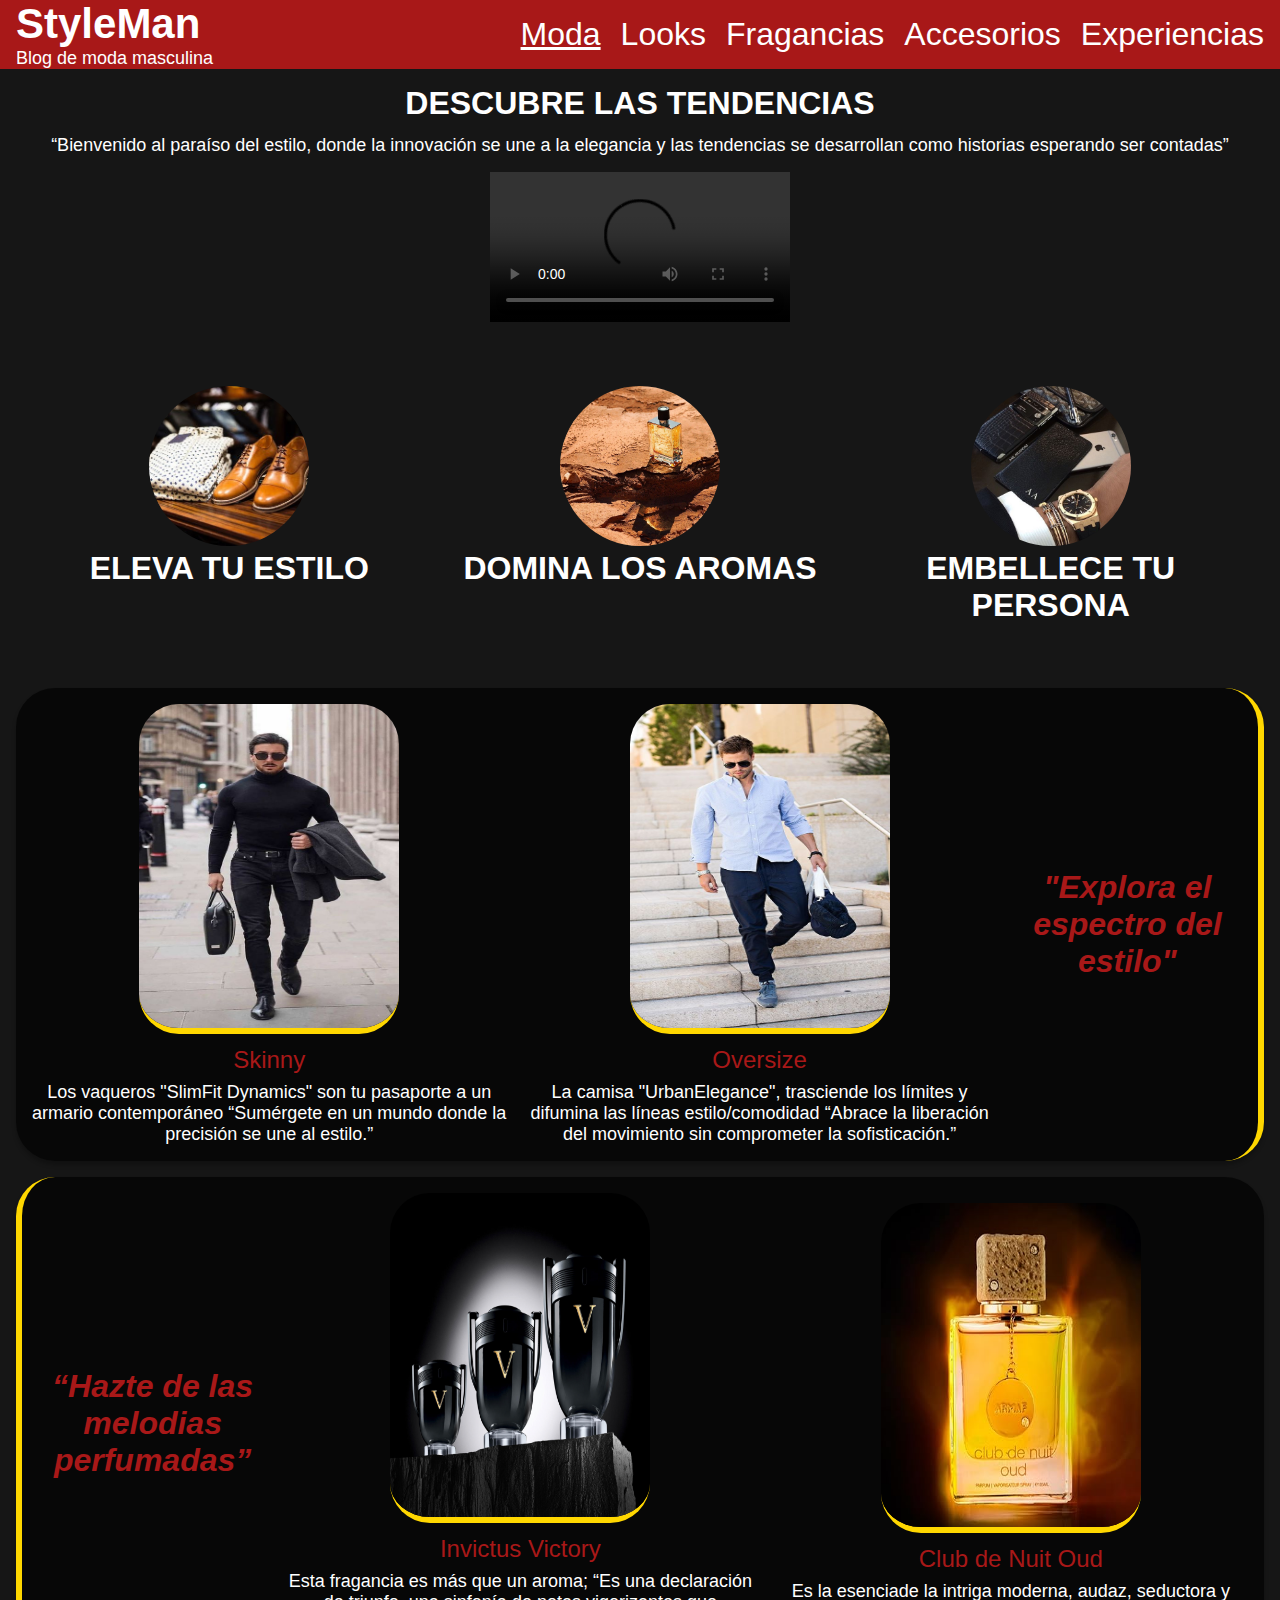
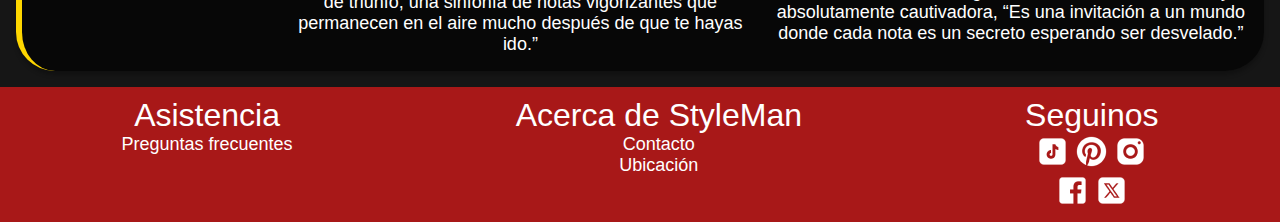
==== commit b10b6668: "Correccion en favicon" ====
--- a/index.html
+++ b/index.html
@@ -8,7 +8,7 @@
     <title>Moda</title>
     <link rel="stylesheet" href="https://cdn.jsdelivr.net/npm/bootstrap-icons@1.11.3/font/bootstrap-icons.min.css">
     <link rel="stylesheet" href="./css/style.css">
-    <link rel="icon" href="https://www.flaticon.es/icono-gratis/elvis_1578078?term=persona+bailando&page=4&position=11&origin=search&related_id=1578078">
+    <link rel="shortcut icon" type="image/png" href="https://www.flaticon.es/icono-gratis/elvis_1578078?term=persona+bailando&page=4&position=11&origin=search&related_id=1578078">
 </head>
 
 
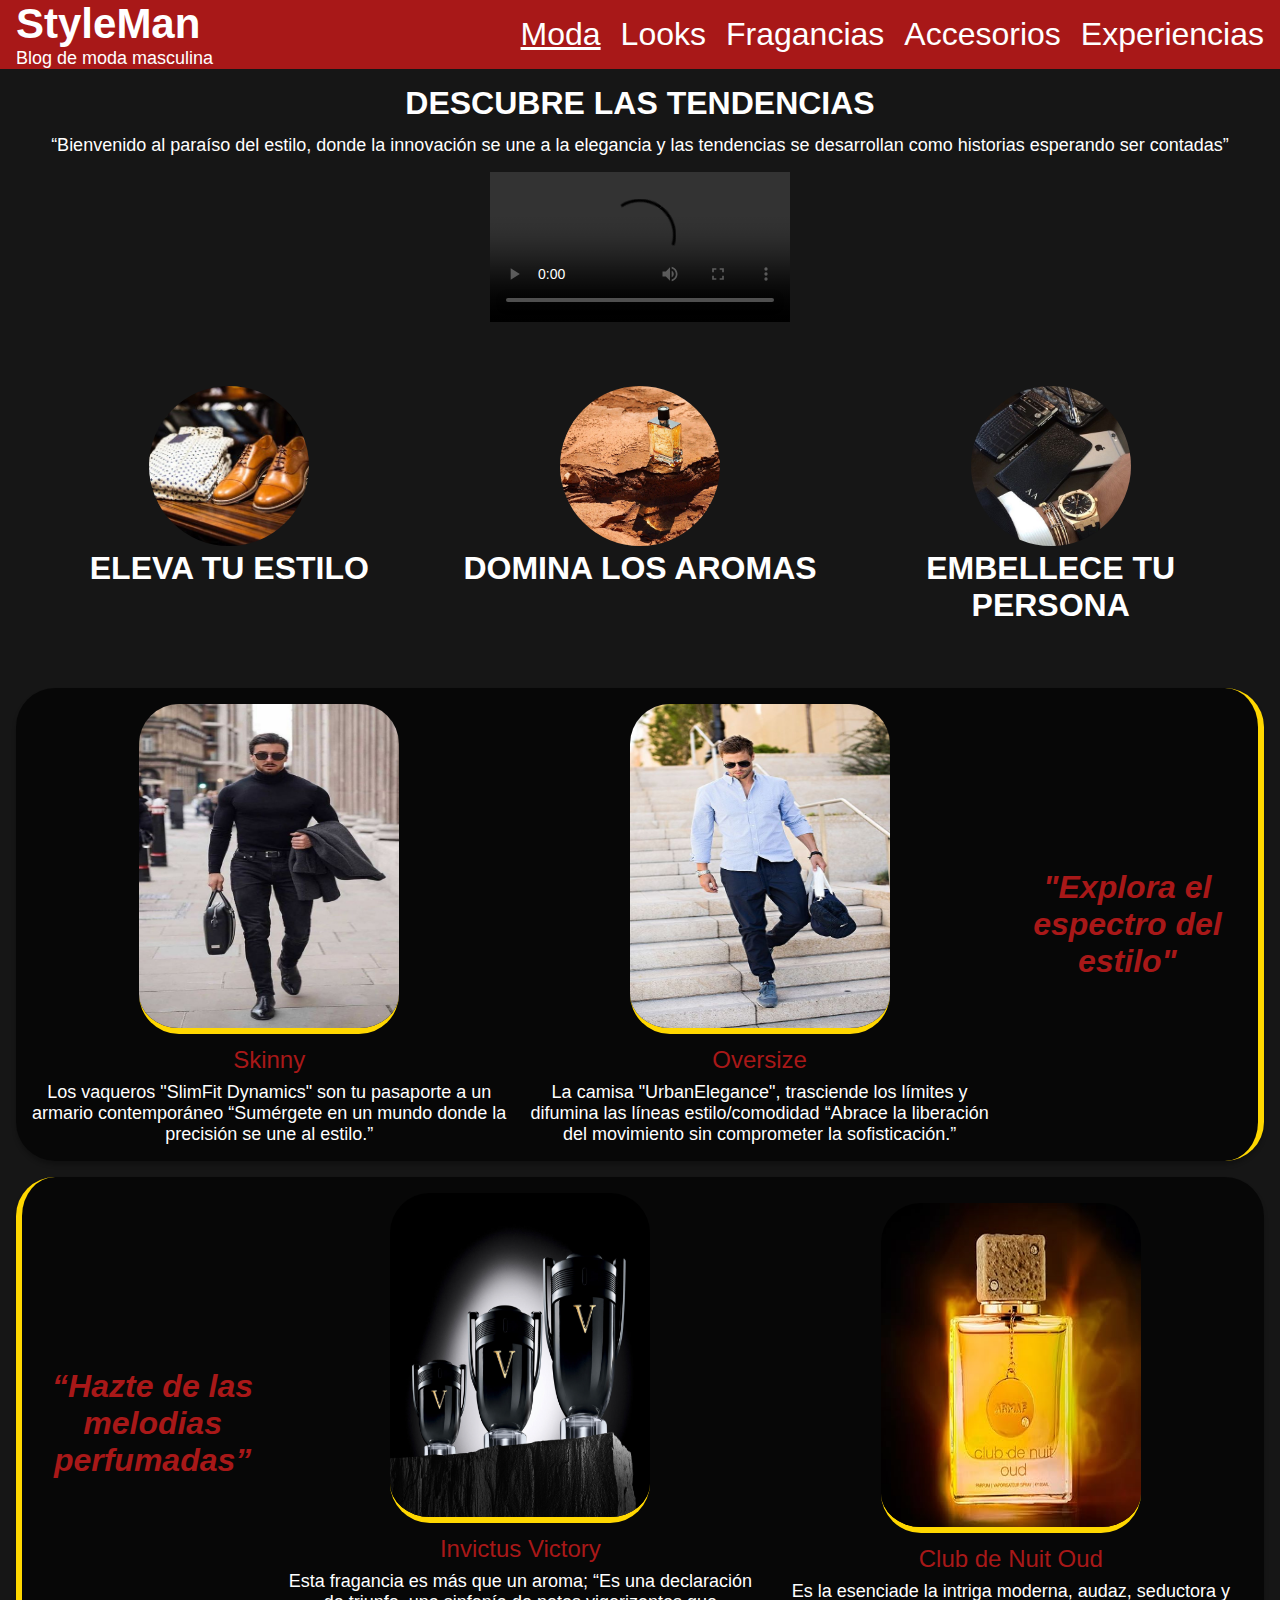
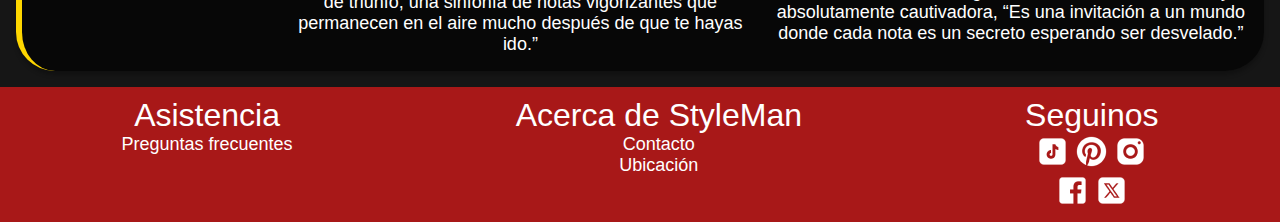
==== commit 70c24324: "Correccion 2 en favicon" ====
--- a/index.html
+++ b/index.html
@@ -8,7 +8,7 @@
     <title>Moda</title>
     <link rel="stylesheet" href="https://cdn.jsdelivr.net/npm/bootstrap-icons@1.11.3/font/bootstrap-icons.min.css">
     <link rel="stylesheet" href="./css/style.css">
-    <link rel="shortcut icon" type="image/png" href="https://www.flaticon.es/icono-gratis/elvis_1578078?term=persona+bailando&page=4&position=11&origin=search&related_id=1578078">
+    <link rel="icon" type="image/png" href="https://www.flaticon.es/icono-gratis/elvis_1578078?term=persona+bailando&page=4&position=11&origin=search&related_id=1578078">
 </head>
 
 
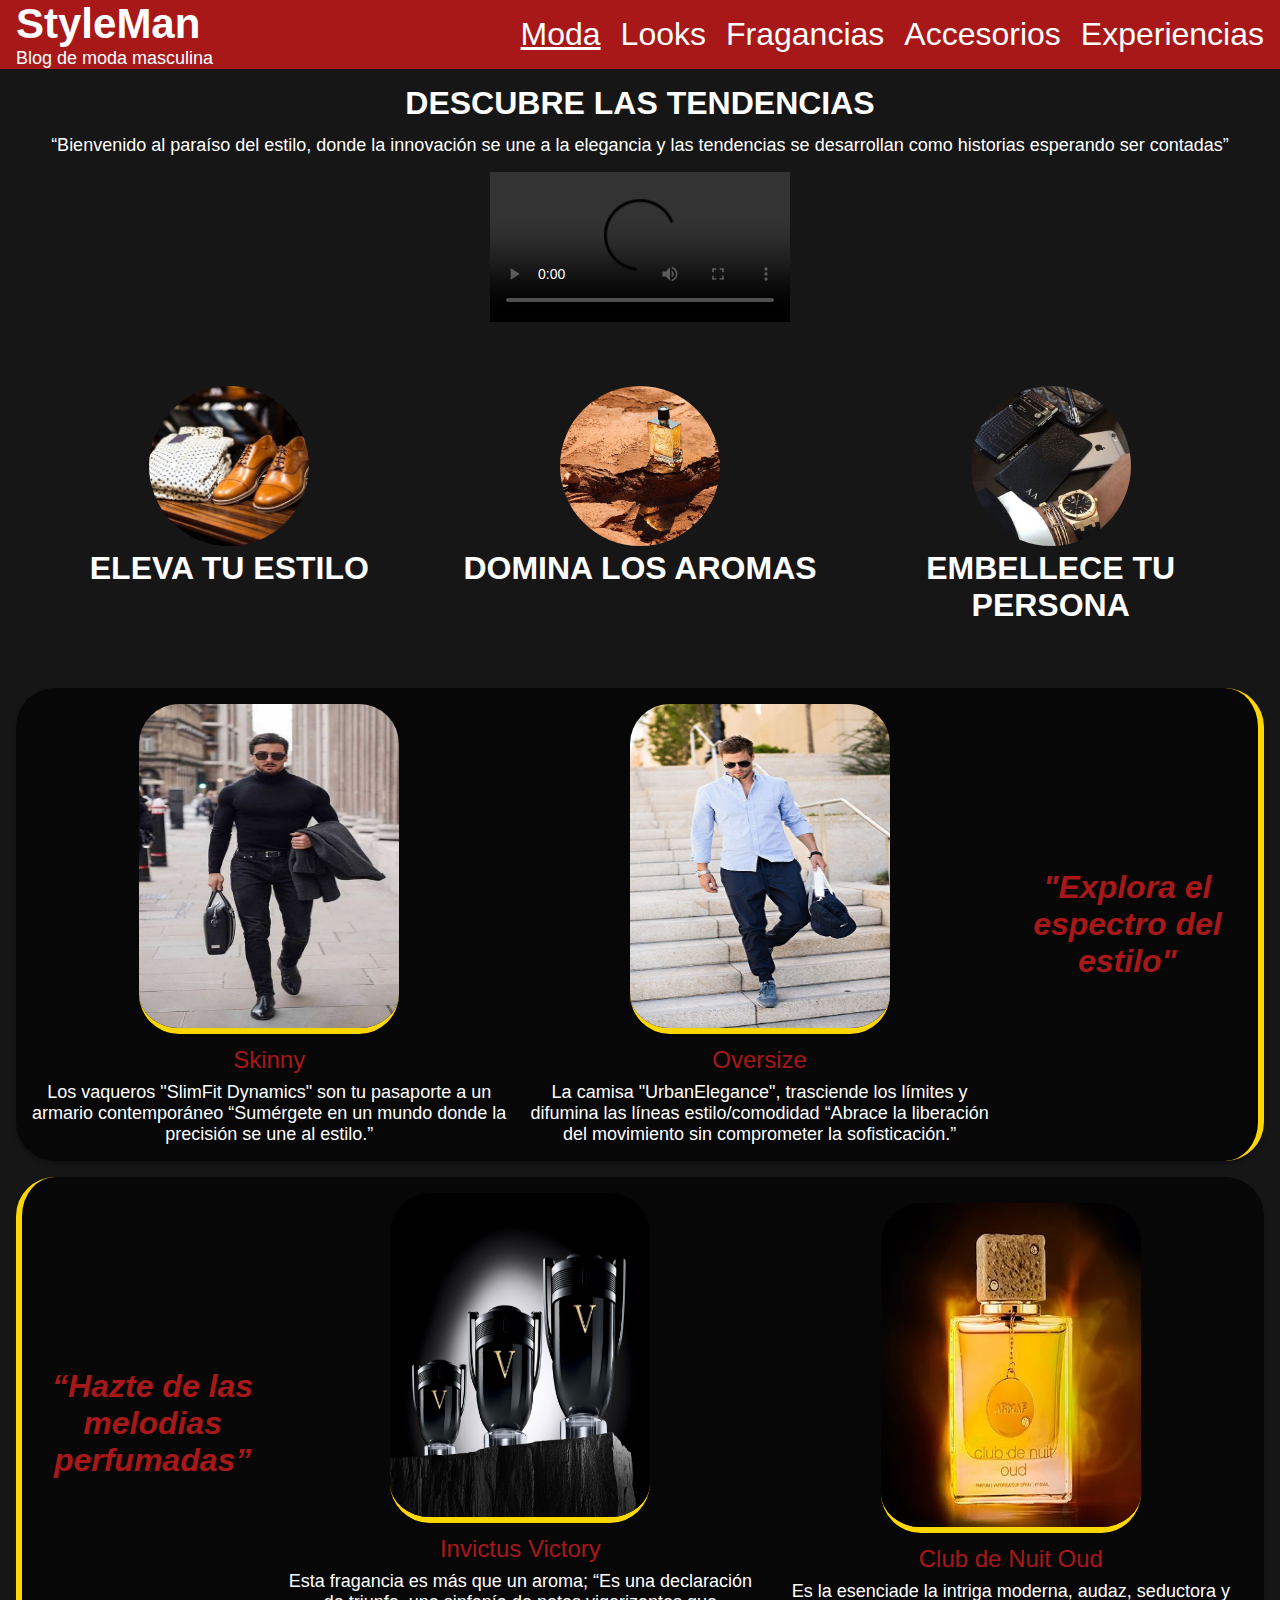
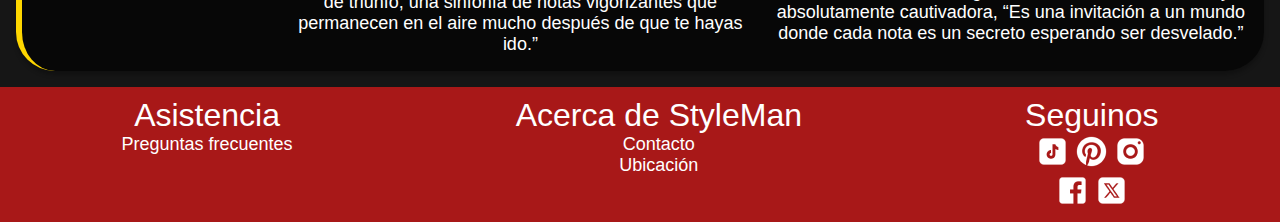
==== commit 81de2c95: "Correcion 3 en favicon" ====
--- a/index.html
+++ b/index.html
@@ -8,7 +8,7 @@
     <title>Moda</title>
     <link rel="stylesheet" href="https://cdn.jsdelivr.net/npm/bootstrap-icons@1.11.3/font/bootstrap-icons.min.css">
     <link rel="stylesheet" href="./css/style.css">
-    <link rel="icon" type="image/png" href="https://www.flaticon.es/icono-gratis/elvis_1578078?term=persona+bailando&page=4&position=11&origin=search&related_id=1578078">
+    <link rel="icon" type="image/png" href="./assets/img/favicon/favicon.png">
 </head>
 
 
